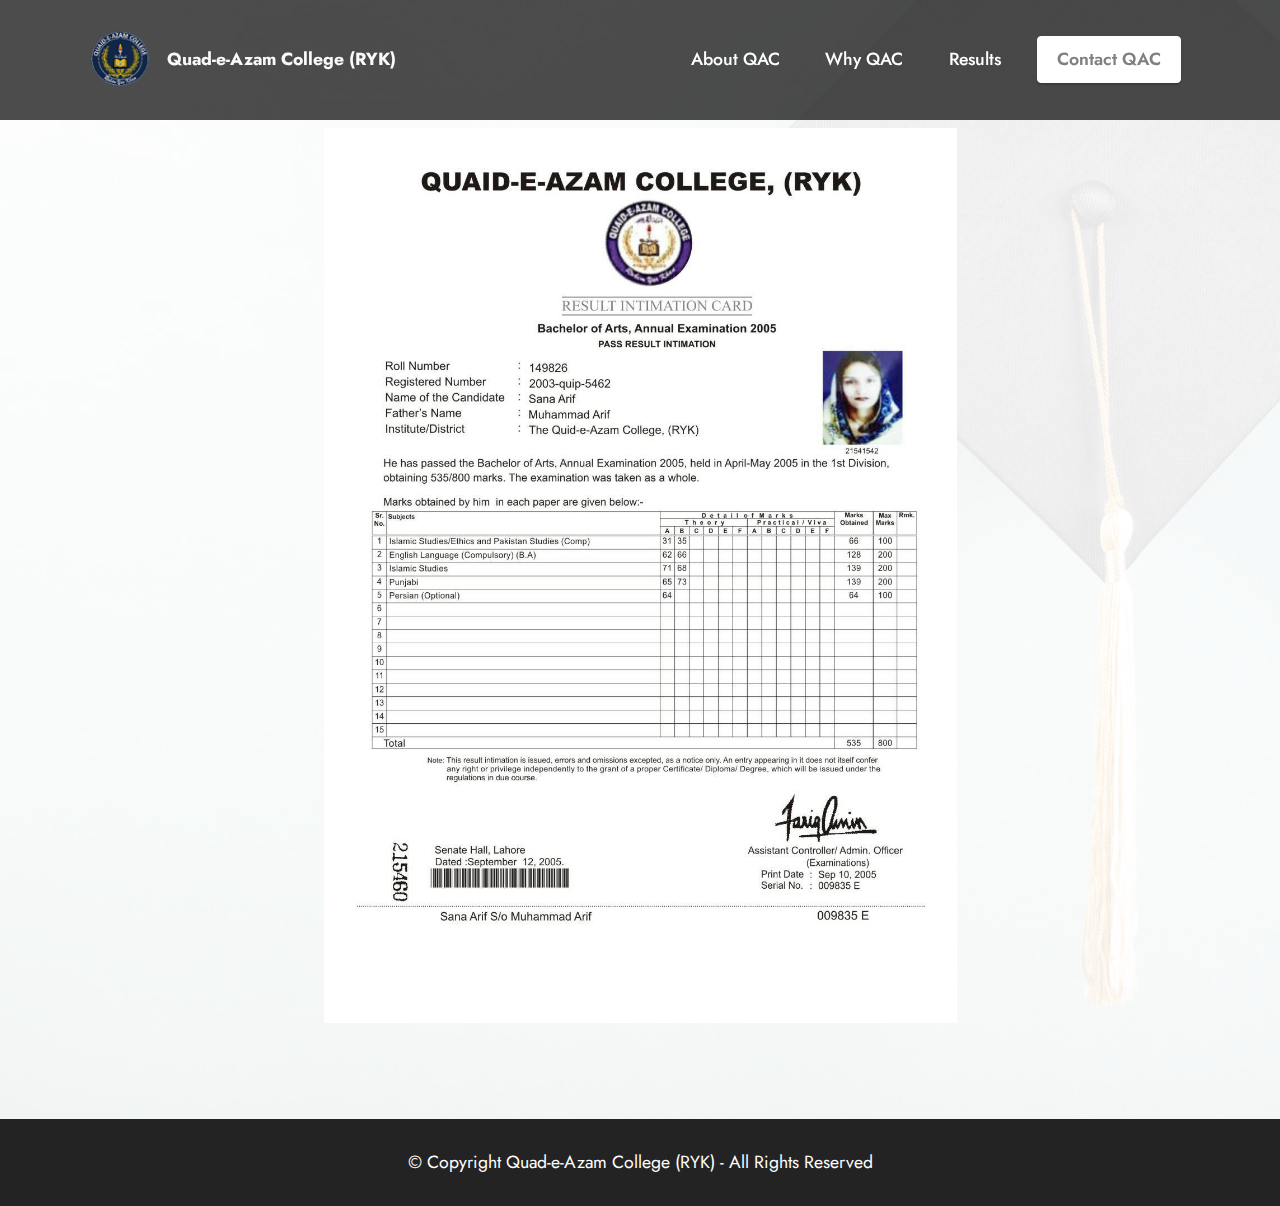
==== 006124.html @ 37014fb8 "Add files via upload" ====
<!DOCTYPE html>
<html  >
<head>
  <meta charset="UTF-8">
  <meta http-equiv="X-UA-Compatible" content="IE=edge">
  <meta name="viewport" content="width=device-width, initial-scale=1, minimum-scale=1">
  <link rel="shortcut icon" href="assets/images/picture1-76x111.png" type="image/x-icon">
  <meta name="description" content="">
  
  
  <title>Result of Roll Number 006124</title>
  <link rel="stylesheet" href="assets/bootstrap/css/bootstrap.min.css">
  <link rel="stylesheet" href="assets/bootstrap/css/bootstrap-grid.min.css">
  <link rel="stylesheet" href="assets/bootstrap/css/bootstrap-reboot.min.css">
  <link rel="stylesheet" href="assets/dropdown/css/style.css">
  <link rel="stylesheet" href="assets/socicon/css/styles.css">
  <link rel="stylesheet" href="assets/theme/css/style.css">
  <link rel="preload" href="https://fonts.googleapis.com/css?family=Jost:100,200,300,400,500,600,700,800,900,100i,200i,300i,400i,500i,600i,700i,800i,900i&display=swap" as="style" onload="this.onload=null;this.rel='stylesheet'">
  <noscript><link rel="stylesheet" href="https://fonts.googleapis.com/css?family=Jost:100,200,300,400,500,600,700,800,900,100i,200i,300i,400i,500i,600i,700i,800i,900i&display=swap"></noscript>
  <link rel="preload" href="https://fonts.googleapis.com/css?family=Oswald:200,300,400,500,600,700&display=swap" as="style" onload="this.onload=null;this.rel='stylesheet'">
  <noscript><link rel="stylesheet" href="https://fonts.googleapis.com/css?family=Oswald:200,300,400,500,600,700&display=swap"></noscript>
  <link rel="preload" as="style" href="assets/mobirise/css/mbr-additional.css"><link rel="stylesheet" href="assets/mobirise/css/mbr-additional.css" type="text/css">
  
  
  
  
</head>
<body>
  
  <section data-bs-version="5.1" class="menu menu2 cid-uwdaa5jDUl" once="menu" id="menu2-2o">
    
    <nav class="navbar navbar-dropdown navbar-fixed-top navbar-expand-lg">
        <div class="container">
            <div class="navbar-brand">
                <span class="navbar-logo">
                    <a href="index.html">
                        <img src="assets/images/picture1-76x111.png" alt="Mobirise" style="height: 6.2rem;">
                    </a>
                </span>
                <span class="navbar-caption-wrap"><a class="navbar-caption text-white display-4" href="https://mobiri.se">Quad-e-Azam College (RYK)</a></span>
            </div>
            <button class="navbar-toggler" type="button" data-toggle="collapse" data-bs-toggle="collapse" data-target="#navbarSupportedContent" data-bs-target="#navbarSupportedContent" aria-controls="navbarNavAltMarkup" aria-expanded="false" aria-label="Toggle navigation">
                <div class="hamburger">
                    <span></span>
                    <span></span>
                    <span></span>
                    <span></span>
                </div>
            </button>
            <div class="collapse navbar-collapse" id="navbarSupportedContent">
                <ul class="navbar-nav nav-dropdown" data-app-modern-menu="true"><li class="nav-item"><a class="nav-link link text-primary display-4" href="About.html">
                            About QAC</a></li>
                    <li class="nav-item"><a class="nav-link link text-primary display-4" href="whyqac.html">Why QAC</a></li>
                    <li class="nav-item"><a class="nav-link link text-primary display-4" href="results.html">Results</a>
                    </li></ul>
                
                <div class="navbar-buttons mbr-section-btn"><a class="btn btn-primary display-4" href="Contact.html">Contact QAC</a></div>
            </div>
        </div>
    </nav>
</section>

<section data-bs-version="5.1" class="image3 cid-uwdaa54Bkr" id="image3-2n">
    

    <div class="mbr-overlay" style="opacity: 0.9; background-color: rgb(255, 255, 255);">
    </div>

    <div class="container">
        <div class="row justify-content-center">
            <div class="col-12 col-lg-7">
                <div class="image-wrapper">
                    <img src="assets/images/149826-1131x1600.jpg" alt="">
                    
                </div>
            </div>
        </div>
    </div>
</section>

<section data-bs-version="5.1" class="footer7 cid-uwdaa5KAyZ" once="footers" id="footer7-2p">

    

    

    <div class="container">
        <div class="media-container-row align-center mbr-white">
            <div class="col-12">
                <p class="mbr-text mb-0 mbr-fonts-style display-4">
                    © Copyright Quad-e-Azam College (RYK) - All Rights Reserved
                </p>
            </div>
        </div>
    </div>
</section><section style="background-color: #fff; font-family: -apple-system, BlinkMacSystemFont, 'Segoe UI', 'Roboto', 'Helvetica Neue', Arial, sans-serif; color:#aaa; font-size:12px; padding: 0; align-items: center; display: none;"><a href="https://mobirise.site/r" style="flex: 1 1; height: 3rem; padding-left: 1rem;"></a><p style="flex: 0 0 auto; margin:0; padding-right:1rem;">Mobirise site builder - <a href="https://mobirise.site/p" style="color:#aaa;">Learn more</a></p></section><script src="assets/bootstrap/js/bootstrap.bundle.min.js"></script>  <script src="assets/smoothscroll/smooth-scroll.js"></script>  <script src="assets/ytplayer/index.js"></script>  <script src="assets/dropdown/js/navbar-dropdown.js"></script>  <script src="assets/theme/js/script.js"></script>  
  
  
</body>
</html>
---- assets/dropdown/css/style.css ----
.navbar-dropdown {
  left: 0;
  padding: 0;
  position: absolute;
  right: 0;
  top: 0;
  transition: all 0.45s ease;
  z-index: 1030;
  background: #282828; }
  .navbar-dropdown .navbar-logo {
    margin-right: 0.8rem;
    transition: margin 0.3s ease-in-out;
    vertical-align: middle; }
    .navbar-dropdown .navbar-logo img {
      height: 3.125rem;
      transition: all 0.3s ease-in-out; }
    .navbar-dropdown .navbar-logo.mbr-iconfont {
      font-size: 3.125rem;
      line-height: 3.125rem; }
  .navbar-dropdown .navbar-caption {
    font-weight: 700;
    white-space: normal;
    vertical-align: -4px;
    line-height: 3.125rem !important; }
    .navbar-dropdown .navbar-caption, .navbar-dropdown .navbar-caption:hover {
      color: inherit;
      text-decoration: none; }
  .navbar-dropdown .mbr-iconfont + .navbar-caption {
    vertical-align: -1px; }
  .navbar-dropdown.navbar-fixed-top {
    position: fixed; }
  .navbar-dropdown .navbar-brand span {
    vertical-align: -4px; }
  .navbar-dropdown.bg-color.transparent {
    background: none; }
  .navbar-dropdown.navbar-short .navbar-brand {
    padding: 0.625rem 0; }
    .navbar-dropdown.navbar-short .navbar-brand span {
      vertical-align: -1px; }
  .navbar-dropdown.navbar-short .navbar-caption {
    line-height: 2.375rem !important;
    vertical-align: -2px; }
  .navbar-dropdown.navbar-short .navbar-logo {
    margin-right: 0.5rem; }
    .navbar-dropdown.navbar-short .navbar-logo img {
      height: 2.375rem; }
    .navbar-dropdown.navbar-short .navbar-logo.mbr-iconfont {
      font-size: 2.375rem;
      line-height: 2.375rem; }
  .navbar-dropdown.navbar-short .mbr-table-cell {
    height: 3.625rem; }
  .navbar-dropdown .navbar-close {
    left: 0.6875rem;
    position: fixed;
    top: 0.75rem;
    z-index: 1000; }
  .navbar-dropdown .hamburger-icon {
    content: "";
    display: inline-block;
    vertical-align: middle;
    width: 16px;
    -webkit-box-shadow: 0 -6px 0 1px #282828,0 0 0 1px #282828,0 6px 0 1px #282828;
    -moz-box-shadow: 0 -6px 0 1px #282828,0 0 0 1px #282828,0 6px 0 1px #282828;
    box-shadow: 0 -6px 0 1px #282828,0 0 0 1px #282828,0 6px 0 1px #282828; }

.dropdown-menu .dropdown-toggle[data-toggle="dropdown-submenu"]::after {
  border-bottom: 0.35em solid transparent;
  border-left: 0.35em solid;
  border-right: 0;
  border-top: 0.35em solid transparent;
  margin-left: 0.3rem; }

.dropdown-menu .dropdown-item:focus {
  outline: 0; }

.nav-dropdown {
  font-size: 0.75rem;
  font-weight: 500;
  height: auto !important; }
  .nav-dropdown .nav-btn {
    padding-left: 1rem; }
  .nav-dropdown .link {
    margin: .667em 1.667em;
    font-weight: 500;
    padding: 0;
    transition: color .2s ease-in-out; }
    .nav-dropdown .link.dropdown-toggle {
      margin-right: 2.583em; }
      .nav-dropdown .link.dropdown-toggle::after {
        margin-left: .25rem;
        border-top: 0.35em solid;
        border-right: 0.35em solid transparent;
        border-left: 0.35em solid transparent;
        border-bottom: 0; }
      .nav-dropdown .link.dropdown-toggle[aria-expanded="true"] {
        margin: 0;
        padding: 0.667em 3.263em  0.667em 1.667em; }
  .nav-dropdown .link::after,
  .nav-dropdown .dropdown-item::after {
    color: inherit; }
  .nav-dropdown .btn {
    font-size: 0.75rem;
    font-weight: 700;
    letter-spacing: 0;
    margin-bottom: 0;
    padding-left: 1.25rem;
    padding-right: 1.25rem; }
  .nav-dropdown .dropdown-menu {
    border-radius: 0;
    border: 0;
    left: 0;
    margin: 0;
    padding-bottom: 1.25rem;
    padding-top: 1.25rem;
    position: relative; }
  .nav-dropdown .dropdown-submenu {
    margin-left: 0.125rem;
    top: 0; }
  .nav-dropdown .dropdown-item {
    font-weight: 500;
    line-height: 2;
    padding: 0.3846em 4.615em 0.3846em 1.5385em;
    position: relative;
    transition: color .2s ease-in-out, background-color .2s ease-in-out; }
    .nav-dropdown .dropdown-item::after {
      margin-top: -0.3077em;
      position: absolute;
      right: 1.1538em;
      top: 50%; }
    .nav-dropdown .dropdown-item:focus, .nav-dropdown .dropdown-item:hover {
      background: none; }

@media (max-width: 767px) {
  .nav-dropdown.navbar-toggleable-sm {
    bottom: 0;
    display: none;
    left: 0;
    overflow-x: hidden;
    position: fixed;
    top: 0;
    transform: translateX(-100%);
    -ms-transform: translateX(-100%);
    -webkit-transform: translateX(-100%);
    width: 18.75rem;
    z-index: 999; } }
.nav-dropdown.navbar-toggleable-xl {
  bottom: 0;
  display: none;
  left: 0;
  overflow-x: hidden;
  position: fixed;
  top: 0;
  transform: translateX(-100%);
  -ms-transform: translateX(-100%);
  -webkit-transform: translateX(-100%);
  width: 18.75rem;
  z-index: 999; }

.nav-dropdown-sm {
  display: block !important;
  overflow-x: hidden;
  overflow: auto;
  padding-top: 3.875rem; }
  .nav-dropdown-sm::after {
    content: "";
    display: block;
    height: 3rem;
    width: 100%; }
  .nav-dropdown-sm.collapse.in ~ .navbar-close {
    display: block !important; }
  .nav-dropdown-sm.collapsing, .nav-dropdown-sm.collapse.in {
    transform: translateX(0);
    -ms-transform: translateX(0);
    -webkit-transform: translateX(0);
    transition: all 0.25s ease-out;
    -webkit-transition: all 0.25s ease-out;
    background: #282828; }
  .nav-dropdown-sm.collapsing[aria-expanded="false"] {
    transform: translateX(-100%);
    -ms-transform: translateX(-100%);
    -webkit-transform: translateX(-100%); }
  .nav-dropdown-sm .nav-item {
    display: block;
    margin-left: 0 !important;
    padding-left: 0; }
  .nav-dropdown-sm .link,
  .nav-dropdown-sm .dropdown-item {
    border-top: 1px dotted rgba(255, 255, 255, 0.1);
    font-size: 0.8125rem;
    line-height: 1.6;
    margin: 0 !important;
    padding: 0.875rem 2.4rem 0.875rem 1.5625rem !important;
    position: relative;
    white-space: normal; }
    .nav-dropdown-sm .link:focus, .nav-dropdown-sm .link:hover,
    .nav-dropdown-sm .dropdown-item:focus,
    .nav-dropdown-sm .dropdown-item:hover {
      background: rgba(0, 0, 0, 0.2) !important;
      color: #c0a375; }
  .nav-dropdown-sm .nav-btn {
    position: relative;
    padding: 1.5625rem 1.5625rem 0 1.5625rem; }
    .nav-dropdown-sm .nav-btn::before {
      border-top: 1px dotted rgba(255, 255, 255, 0.1);
      content: "";
      left: 0;
      position: absolute;
      top: 0;
      width: 100%; }
    .nav-dropdown-sm .nav-btn + .nav-btn {
      padding-top: 0.625rem; }
      .nav-dropdown-sm .nav-btn + .nav-btn::before {
        display: none; }
  .nav-dropdown-sm .btn {
    padding: 0.625rem 0; }
  .nav-dropdown-sm .dropdown-toggle[data-toggle="dropdown-submenu"]::after {
    margin-left: .25rem;
    border-top: 0.35em solid;
    border-right: 0.35em solid transparent;
    border-left: 0.35em solid transparent;
    border-bottom: 0; }
  .nav-dropdown-sm .dropdown-toggle[data-toggle="dropdown-submenu"][aria-expanded="true"]::after {
    border-top: 0;
    border-right: 0.35em solid transparent;
    border-left: 0.35em solid transparent;
    border-bottom: 0.35em solid; }
  .nav-dropdown-sm .dropdown-menu {
    margin: 0;
    padding: 0;
    position: relative;
    top: 0;
    left: 0;
    width: 100%;
    border: 0;
    float: none;
    border-radius: 0;
    background: none; }
  .nav-dropdown-sm .dropdown-submenu {
    left: 100%;
    margin-left: 0.125rem;
    margin-top: -1.25rem;
    top: 0; }

.navbar-toggleable-sm .nav-dropdown .dropdown-menu {
  position: absolute; }

.navbar-toggleable-sm .nav-dropdown .dropdown-submenu {
  left: 100%;
  margin-left: 0.125rem;
  margin-top: -1.25rem;
  top: 0; }

.navbar-toggleable-sm.opened .nav-dropdown .dropdown-menu {
  position: relative; }

.navbar-toggleable-sm.opened .nav-dropdown .dropdown-submenu {
  left: 0;
  margin-left: 00rem;
  margin-top: 0rem;
  top: 0; }

.is-builder .nav-dropdown.collapsing {
  transition: none !important; }
---- assets/socicon/css/styles.css ----
@charset "UTF-8";

@font-face {
  font-family: 'Socicon';
  src:  url('../fonts/socicon.eot');
  src:  url('../fonts/socicon.eot?#iefix') format('embedded-opentype'),
    url('../fonts/socicon.woff2') format('woff2'),
    url('../fonts/socicon.ttf') format('truetype'),
    url('../fonts/socicon.woff') format('woff'),
    url('../fonts/socicon.svg#socicon') format('svg');
  font-weight: normal;
  font-style: normal;
  font-display: swap;
}

[data-icon]:before {
  font-family: "socicon" !important;
  content: attr(data-icon);
  font-style: normal !important;
  font-weight: normal !important;
  font-variant: normal !important;
  text-transform: none !important;
  speak: none;
  line-height: 1;
  -webkit-font-smoothing: antialiased;
  -moz-osx-font-smoothing: grayscale;
}

[class^="socicon-"], [class*=" socicon-"] {
  /* use !important to prevent issues with browser extensions that change fonts */
  font-family: 'Socicon' !important;
  speak: none;
  font-style: normal;
  font-weight: normal;
  font-variant: normal;
  text-transform: none;
  line-height: 1;

  /* Better Font Rendering =========== */
  -webkit-font-smoothing: antialiased;
  -moz-osx-font-smoothing: grayscale;
}

.socicon-eitaa:before {
  content: "\e97c";
}
.socicon-soroush:before {
  content: "\e97d";
}
.socicon-bale:before {
  content: "\e97e";
}
.socicon-zazzle:before {
  content: "\e97b";
}
.socicon-society6:before {
  content: "\e97a";
}
.socicon-redbubble:before {
  content: "\e979";
}
.socicon-avvo:before {
  content: "\e978";
}
.socicon-stitcher:before {
  content: "\e977";
}
.socicon-googlehangouts:before {
  content: "\e974";
}
.socicon-dlive:before {
  content: "\e975";
}
.socicon-vsco:before {
  content: "\e976";
}
.socicon-flipboard:before {
  content: "\e973";
}
.socicon-ubuntu:before {
  content: "\e958";
}
.socicon-artstation:before {
  content: "\e959";
}
.socicon-invision:before {
  content: "\e95a";
}
.socicon-torial:before {
  content: "\e95b";
}
.socicon-collectorz:before {
  content: "\e95c";
}
.socicon-seenthis:before {
  content: "\e95d";
}
.socicon-googleplaymusic:before {
  content: "\e95e";
}
.socicon-debian:before {
  content: "\e95f";
}
.socicon-filmfreeway:before {
  content: "\e960";
}
.socicon-gnome:before {
  content: "\e961";
}
.socicon-itchio:before {
  content: "\e962";
}
.socicon-jamendo:before {
  content: "\e963";
}
.socicon-mix:before {
  content: "\e964";
}
.socicon-sharepoint:before {
  content: "\e965";
}
.socicon-tinder:before {
  content: "\e966";
}
.socicon-windguru:before {
  content: "\e967";
}
.socicon-cdbaby:before {
  content: "\e968";
}
.socicon-elementaryos:before {
  content: "\e969";
}
.socicon-stage32:before {
  content: "\e96a";
}
.socicon-tiktok:before {
  content: "\e96b";
}
.socicon-gitter:before {
  content: "\e96c";
}
.socicon-letterboxd:before {
  content: "\e96d";
}
.socicon-threema:before {
  content: "\e96e";
}
.socicon-splice:before {
  content: "\e96f";
}
.socicon-metapop:before {
  content: "\e970";
}
.socicon-naver:before {
  content: "\e971";
}
.socicon-remote:before {
  content: "\e972";
}
.socicon-internet:before {
  content: "\e957";
}
.socicon-moddb:before {
  content: "\e94b";
}
.socicon-indiedb:before {
  content: "\e94c";
}
.socicon-traxsource:before {
  content: "\e94d";
}
.socicon-gamefor:before {
  content: "\e94e";
}
.socicon-pixiv:before {
  content: "\e94f";
}
.socicon-myanimelist:before {
  content: "\e950";
}
.socicon-blackberry:before {
  content: "\e951";
}
.socicon-wickr:before {
  content: "\e952";
}
.socicon-spip:before {
  content: "\e953";
}
.socicon-napster:before {
  content: "\e954";
}
.socicon-beatport:before {
  content: "\e955";
}
.socicon-hackerone:before {
  content: "\e956";
}
.socicon-hackernews:before {
  content: "\e946";
}
.socicon-smashwords:before {
  content: "\e947";
}
.socicon-kobo:before {
  content: "\e948";
}
.socicon-bookbub:before {
  content: "\e949";
}
.socicon-mailru:before {
  content: "\e94a";
}
.socicon-gitlab:before {
  content: "\e945";
}
.socicon-instructables:before {
  content: "\e944";
}
.socicon-portfolio:before {
  content: "\e943";
}
.socicon-codered:before {
  content: "\e940";
}
.socicon-origin:before {
  content: "\e941";
}
.socicon-nextdoor:before {
  content: "\e942";
}
.socicon-udemy:before {
  content: "\e93f";
}
.socicon-livemaster:before {
  content: "\e93e";
}
.socicon-crunchbase:before {
  content: "\e93b";
}
.socicon-homefy:before {
  content: "\e93c";
}
.socicon-calendly:before {
  content: "\e93d";
}
.socicon-realtor:before {
  content: "\e90f";
}
.socicon-tidal:before {
  content: "\e910";
}
.socicon-qobuz:before {
  content: "\e911";
}
.socicon-natgeo:before {
  content: "\e912";
}
.socicon-mastodon:before {
  content: "\e913";
}
.socicon-unsplash:before {
  content: "\e914";
}
.socicon-homeadvisor:before {
  content: "\e915";
}
.socicon-angieslist:before {
  content: "\e916";
}
.socicon-codepen:before {
  content: "\e917";
}
.socicon-slack:before {
  content: "\e918";
}
.socicon-openaigym:before {
  content: "\e919";
}
.socicon-logmein:before {
  content: "\e91a";
}
.socicon-fiverr:before {
  content: "\e91b";
}
.socicon-gotomeeting:before {
  content: "\e91c";
}
.socicon-aliexpress:before {
  content: "\e91d";
}
.socicon-guru:before {
  content: "\e91e";
}
.socicon-appstore:before {
  content: "\e91f";
}
.socicon-homes:before {
  content: "\e920";
}
.socicon-zoom:before {
  content: "\e921";
}
.socicon-alibaba:before {
  content: "\e922";
}
.socicon-craigslist:before {
  content: "\e923";
}
.socicon-wix:before {
  content: "\e924";
}
.socicon-redfin:before {
  content: "\e925";
}
.socicon-googlecalendar:before {
  content: "\e926";
}
.socicon-shopify:before {
  content: "\e927";
}
.socicon-freelancer:before {
  content: "\e928";
}
.socicon-seedrs:before {
  content: "\e929";
}
.socicon-bing:before {
  content: "\e92a";
}
.socicon-doodle:before {
  content: "\e92b";
}
.socicon-bonanza:before {
  content: "\e92c";
}
.socicon-squarespace:before {
  content: "\e92d";
}
.socicon-toptal:before {
  content: "\e92e";
}
.socicon-gust:before {
  content: "\e92f";
}
.socicon-ask:before {
  content: "\e930";
}
.socicon-trulia:before {
  content: "\e931";
}
.socicon-loomly:before {
  content: "\e932";
}
.socicon-ghost:before {
  content: "\e933";
}
.socicon-upwork:before {
  content: "\e934";
}
.socicon-fundable:before {
  content: "\e935";
}
.socicon-booking:before {
  content: "\e936";
}
.socicon-googlemaps:before {
  content: "\e937";
}
.socicon-zillow:before {
  content: "\e938";
}
.socicon-niconico:before {
  content: "\e939";
}
.socicon-toneden:before {
  content: "\e93a";
}
.socicon-augment:before {
  content: "\e908";
}
.socicon-bitbucket:before {
  content: "\e909";
}
.socicon-fyuse:before {
  content: "\e90a";
}
.socicon-yt-gaming:before {
  content: "\e90b";
}
.socicon-sketchfab:before {
  content: "\e90c";
}
.socicon-mobcrush:before {
  content: "\e90d";
}
.socicon-microsoft:before {
  content: "\e90e";
}
.socicon-pandora:before {
  content: "\e907";
}
.socicon-messenger:before {
  content: "\e906";
}
.socicon-gamewisp:before {
  content: "\e905";
}
.socicon-bloglovin:before {
  content: "\e904";
}
.socicon-tunein:before {
  content: "\e903";
}
.socicon-gamejolt:before {
  content: "\e901";
}
.socicon-trello:before {
  content: "\e902";
}
.socicon-spreadshirt:before {
  content: "\e900";
}
.socicon-500px:before {
  content: "\e000";
}
.socicon-8tracks:before {
  content: "\e001";
}
.socicon-airbnb:before {
  content: "\e002";
}
.socicon-alliance:before {
  content: "\e003";
}
.socicon-amazon:before {
  content: "\e004";
}
.socicon-amplement:before {
  content: "\e005";
}
.socicon-android:before {
  content: "\e006";
}
.socicon-angellist:before {
  content: "\e007";
}
.socicon-apple:before {
  content: "\e008";
}
.socicon-appnet:before {
  content: "\e009";
}
.socicon-baidu:before {
  content: "\e00a";
}
.socicon-bandcamp:before {
  content: "\e00b";
}
.socicon-battlenet:before {
  content: "\e00c";
}
.socicon-mixer:before {
  content: "\e00d";
}
.socicon-bebee:before {
  content: "\e00e";
}
.socicon-bebo:before {
  content: "\e00f";
}
.socicon-behance:before {
  content: "\e010";
}
.socicon-blizzard:before {
  content: "\e011";
}
.socicon-blogger:before {
  content: "\e012";
}
.socicon-buffer:before {
  content: "\e013";
}
.socicon-chrome:before {
  content: "\e014";
}
.socicon-coderwall:before {
  content: "\e015";
}
.socicon-curse:before {
  content: "\e016";
}
.socicon-dailymotion:before {
  content: "\e017";
}
.socicon-deezer:before {
  content: "\e018";
}
.socicon-delicious:before {
  content: "\e019";
}
.socicon-deviantart:before {
  content: "\e01a";
}
.socicon-diablo:before {
  content: "\e01b";
}
.socicon-digg:before {
  content: "\e01c";
}
.socicon-discord:before {
  content: "\e01d";
}
.socicon-disqus:before {
  content: "\e01e";
}
.socicon-douban:before {
  content: "\e01f";
}
.socicon-draugiem:before {
  content: "\e020";
}
.socicon-dribbble:before {
  content: "\e021";
}
.socicon-drupal:before {
  content: "\e022";
}
.socicon-ebay:before {
  content: "\e023";
}
.socicon-ello:before {
  content: "\e024";
}
.socicon-endomodo:before {
  content: "\e025";
}
.socicon-envato:before {
  content: "\e026";
}
.socicon-etsy:before {
  content: "\e027";
}
.socicon-facebook:before {
  content: "\e028";
}
.socicon-feedburner:before {
  content: "\e029";
}
.socicon-filmweb:before {
  content: "\e02a";
}
.socicon-firefox:before {
  content: "\e02b";
}
.socicon-flattr:before {
  content: "\e02c";
}
.socicon-flickr:before {
  content: "\e02d";
}
.socicon-formulr:before {
  content: "\e02e";
}
.socicon-forrst:before {
  content: "\e02f";
}
.socicon-foursquare:before {
  content: "\e030";
}
.socicon-friendfeed:before {
  content: "\e031";
}
.socicon-github:before {
  content: "\e032";
}
.socicon-goodreads:before {
  content: "\e033";
}
.socicon-google:before {
  content: "\e034";
}
.socicon-googlescholar:before {
  content: "\e035";
}
.socicon-googlegroups:before {
  content: "\e036";
}
.socicon-googlephotos:before {
  content: "\e037";
}
.socicon-googleplus:before {
  content: "\e038";
}
.socicon-grooveshark:before {
  content: "\e039";
}
.socicon-hackerrank:before {
  content: "\e03a";
}
.socicon-hearthstone:before {
  content: "\e03b";
}
.socicon-hellocoton:before {
  content: "\e03c";
}
.socicon-heroes:before {
  content: "\e03d";
}
.socicon-smashcast:before {
  content: "\e03e";
}
.socicon-horde:before {
  content: "\e03f";
}
.socicon-houzz:before {
  content: "\e040";
}
.socicon-icq:before {
  content: "\e041";
}
.socicon-identica:before {
  content: "\e042";
}
.socicon-imdb:before {
  content: "\e043";
}
.socicon-instagram:before {
  content: "\e044";
}
.socicon-issuu:before {
  content: "\e045";
}
.socicon-istock:before {
  content: "\e046";
}
.socicon-itunes:before {
  content: "\e047";
}
.socicon-keybase:before {
  content: "\e048";
}
.socicon-lanyrd:before {
  content: "\e049";
}
.socicon-lastfm:before {
  content: "\e04a";
}
.socicon-line:before {
  content: "\e04b";
}
.socicon-linkedin:before {
  content: "\e04c";
}
.socicon-livejournal:before {
  content: "\e04d";
}
.socicon-lyft:before {
  content: "\e04e";
}
.socicon-macos:before {
  content: "\e04f";
}
.socicon-mail:before {
  content: "\e050";
}
.socicon-medium:before {
  content: "\e051";
}
.socicon-meetup:before {
  content: "\e052";
}
.socicon-mixcloud:before {
  content: "\e053";
}
.socicon-modelmayhem:before {
  content: "\e054";
}
.socicon-mumble:before {
  content: "\e055";
}
.socicon-myspace:before {
  content: "\e056";
}
.socicon-newsvine:before {
  content: "\e057";
}
.socicon-nintendo:before {
  content: "\e058";
}
.socicon-npm:before {
  content: "\e059";
}
.socicon-odnoklassniki:before {
  content: "\e05a";
}
.socicon-openid:before {
  content: "\e05b";
}
.socicon-opera:before {
  content: "\e05c";
}
.socicon-outlook:before {
  content: "\e05d";
}
.socicon-overwatch:before {
  content: "\e05e";
}
.socicon-patreon:before {
  content: "\e05f";
}
.socicon-paypal:before {
  content: "\e060";
}
.socicon-periscope:before {
  content: "\e061";
}
.socicon-persona:before {
  content: "\e062";
}
.socicon-pinterest:before {
  content: "\e063";
}
.socicon-play:before {
  content: "\e064";
}
.socicon-player:before {
  content: "\e065";
}
.socicon-playstation:before {
  content: "\e066";
}
.socicon-pocket:before {
  content: "\e067";
}
.socicon-qq:before {
  content: "\e068";
}
.socicon-quora:before {
  content: "\e069";
}
.socicon-raidcall:before {
  content: "\e06a";
}
.socicon-ravelry:before {
  content: "\e06b";
}
.socicon-reddit:before {
  content: "\e06c";
}
.socicon-renren:before {
  content: "\e06d";
}
.socicon-researchgate:before {
  content: "\e06e";
}
.socicon-residentadvisor:before {
  content: "\e06f";
}
.socicon-reverbnation:before {
  content: "\e070";
}
.socicon-rss:before {
  content: "\e071";
}
.socicon-sharethis:before {
  content: "\e072";
}
.socicon-skype:before {
  content: "\e073";
}
.socicon-slideshare:before {
  content: "\e074";
}
.socicon-smugmug:before {
  content: "\e075";
}
.socicon-snapchat:before {
  content: "\e076";
}
.socicon-songkick:before {
  content: "\e077";
}
.socicon-soundcloud:before {
  content: "\e078";
}
.socicon-spotify:before {
  content: "\e079";
}
.socicon-stackexchange:before {
  content: "\e07a";
}
.socicon-stackoverflow:before {
  content: "\e07b";
}
.socicon-starcraft:before {
  content: "\e07c";
}
.socicon-stayfriends:before {
  content: "\e07d";
}
.socicon-steam:before {
  content: "\e07e";
}
.socicon-storehouse:before {
  content: "\e07f";
}
.socicon-strava:before {
  content: "\e080";
}
.socicon-streamjar:before {
  content: "\e081";
}
.socicon-stumbleupon:before {
  content: "\e082";
}
.socicon-swarm:before {
  content: "\e083";
}
.socicon-teamspeak:before {
  content: "\e084";
}
.socicon-teamviewer:before {
  content: "\e085";
}
.socicon-technorati:before {
  content: "\e086";
}
.socicon-telegram:before {
  content: "\e087";
}
.socicon-tripadvisor:before {
  content: "\e088";
}
.socicon-tripit:before {
  content: "\e089";
}
.socicon-triplej:before {
  content: "\e08a";
}
.socicon-tumblr:before {
  content: "\e08b";
}
.socicon-twitch:before {
  content: "\e08c";
}
.socicon-twitter:before {
  content: "\e08d";
}
.socicon-uber:before {
  content: "\e08e";
}
.socicon-ventrilo:before {
  content: "\e08f";
}
.socicon-viadeo:before {
  content: "\e090";
}
.socicon-viber:before {
  content: "\e091";
}
.socicon-viewbug:before {
  content: "\e092";
}
.socicon-vimeo:before {
  content: "\e093";
}
.socicon-vine:before {
  content: "\e094";
}
.socicon-vkontakte:before {
  content: "\e095";
}
.socicon-warcraft:before {
  content: "\e096";
}
.socicon-wechat:before {
  content: "\e097";
}
.socicon-weibo:before {
  content: "\e098";
}
.socicon-whatsapp:before {
  content: "\e099";
}
.socicon-wikipedia:before {
  content: "\e09a";
}
.socicon-windows:before {
  content: "\e09b";
}
.socicon-wordpress:before {
  content: "\e09c";
}
.socicon-wykop:before {
  content: "\e09d";
}
.socicon-xbox:before {
  content: "\e09e";
}
.socicon-xing:before {
  content: "\e09f";
}
.socicon-yahoo:before {
  content: "\e0a0";
}
.socicon-yammer:before {
  content: "\e0a1";
}
.socicon-yandex:before {
  content: "\e0a2";
}
.socicon-yelp:before {
  content: "\e0a3";
}
.socicon-younow:before {
  content: "\e0a4";
}
.socicon-youtube:before {
  content: "\e0a5";
}
.socicon-zapier:before {
  content: "\e0a6";
}
.socicon-zerply:before {
  content: "\e0a7";
}
.socicon-zomato:before {
  content: "\e0a8";
}
.socicon-zynga:before {
  content: "\e0a9";
}
---- assets/theme/css/style.css ----
@charset "UTF-8";
section {
  background-color: #ffffff;
}

body {
  font-style: normal;
  line-height: 1.5;
  font-weight: 400;
  color: #232323;
  position: relative;
}

button {
  background-color: transparent;
  border-color: transparent;
}

section,
.container,
.container-fluid {
  position: relative;
  word-wrap: break-word;
}

a.mbr-iconfont:hover {
  text-decoration: none;
}

.article .lead p,
.article .lead ul,
.article .lead ol,
.article .lead pre,
.article .lead blockquote {
  margin-bottom: 0;
}

a {
  font-style: normal;
  font-weight: 400;
  cursor: pointer;
}
a, a:hover {
  text-decoration: none;
}

.mbr-section-title {
  font-style: normal;
  line-height: 1.3;
}

.mbr-section-subtitle {
  line-height: 1.3;
}

.mbr-text {
  font-style: normal;
  line-height: 1.7;
}

h1,
h2,
h3,
h4,
h5,
h6,
.display-1,
.display-2,
.display-4,
.display-5,
.display-7,
span,
p,
a {
  line-height: 1;
  word-break: break-word;
  word-wrap: break-word;
  font-weight: 400;
}

b,
strong {
  font-weight: bold;
}

input:-webkit-autofill, input:-webkit-autofill:hover, input:-webkit-autofill:focus, input:-webkit-autofill:active {
  transition-delay: 9999s;
  -webkit-transition-property: background-color, color;
  transition-property: background-color, color;
}

textarea[type=hidden] {
  display: none;
}

section {
  background-position: 50% 50%;
  background-repeat: no-repeat;
  background-size: cover;
}
section .mbr-background-video,
section .mbr-background-video-preview {
  position: absolute;
  bottom: 0;
  left: 0;
  right: 0;
  top: 0;
}

.hidden {
  visibility: hidden;
}

.mbr-z-index20 {
  z-index: 20;
}

/*! Base colors */
.mbr-white {
  color: #ffffff;
}

.mbr-black {
  color: #111111;
}

.mbr-bg-white {
  background-color: #ffffff;
}

.mbr-bg-black {
  background-color: #000000;
}

/*! Text-aligns */
.align-left {
  text-align: left;
}

.align-center {
  text-align: center;
}

.align-right {
  text-align: right;
}

/*! Font-weight  */
.mbr-light {
  font-weight: 300;
}

.mbr-regular {
  font-weight: 400;
}

.mbr-semibold {
  font-weight: 500;
}

.mbr-bold {
  font-weight: 700;
}

/*! Media  */
.media-content {
  flex-basis: 100%;
}

.media-container-row {
  display: flex;
  flex-direction: row;
  flex-wrap: wrap;
  justify-content: center;
  align-content: center;
  align-items: start;
}
.media-container-row .media-size-item {
  width: 400px;
}

.media-container-column {
  display: flex;
  flex-direction: column;
  flex-wrap: wrap;
  justify-content: center;
  align-content: center;
  align-items: stretch;
}
.media-container-column > * {
  width: 100%;
}

@media (min-width: 992px) {
  .media-container-row {
    flex-wrap: nowrap;
  }
}
figure {
  margin-bottom: 0;
  overflow: hidden;
}

figure[mbr-media-size] {
  transition: width 0.1s;
}

img,
iframe {
  display: block;
  width: 100%;
}

.card {
  background-color: transparent;
  border: none;
}

.card-box {
  width: 100%;
}

.card-img {
  text-align: center;
  flex-shrink: 0;
  -webkit-flex-shrink: 0;
}

.media {
  max-width: 100%;
  margin: 0 auto;
}

.mbr-figure {
  align-self: center;
}

.media-container > div {
  max-width: 100%;
}

.mbr-figure img,
.card-img img {
  width: 100%;
}

@media (max-width: 991px) {
  .media-size-item {
    width: auto !important;
  }

  .media {
    width: auto;
  }

  .mbr-figure {
    width: 100% !important;
  }
}
/*! Buttons */
.mbr-section-btn {
  margin-left: -0.6rem;
  margin-right: -0.6rem;
  font-size: 0;
}

.btn {
  font-weight: 600;
  border-width: 1px;
  font-style: normal;
  margin: 0.6rem 0.6rem;
  white-space: normal;
  transition: all 0.2s ease-in-out;
  display: inline-flex;
  align-items: center;
  justify-content: center;
  word-break: break-word;
}

.btn-sm {
  font-weight: 600;
  letter-spacing: 0px;
  transition: all 0.3s ease-in-out;
}

.btn-md {
  font-weight: 600;
  letter-spacing: 0px;
  transition: all 0.3s ease-in-out;
}

.btn-lg {
  font-weight: 600;
  letter-spacing: 0px;
  transition: all 0.3s ease-in-out;
}

.btn-form {
  margin: 0;
}
.btn-form:hover {
  cursor: pointer;
}

nav .mbr-section-btn {
  margin-left: 0rem;
  margin-right: 0rem;
}

/*! Btn icon margin */
.btn .mbr-iconfont,
.btn.btn-sm .mbr-iconfont {
  order: 1;
  cursor: pointer;
  margin-left: 0.5rem;
  vertical-align: sub;
}

.btn.btn-md .mbr-iconfont,
.btn.btn-md .mbr-iconfont {
  margin-left: 0.8rem;
}

.mbr-regular {
  font-weight: 400;
}

.mbr-semibold {
  font-weight: 500;
}

.mbr-bold {
  font-weight: 700;
}

[type=submit] {
  -webkit-appearance: none;
}

/*! Full-screen */
.mbr-fullscreen .mbr-overlay {
  min-height: 100vh;
}

.mbr-fullscreen {
  display: flex;
  display: -moz-flex;
  display: -ms-flex;
  display: -o-flex;
  align-items: center;
  min-height: 100vh;
  padding-top: 3rem;
  padding-bottom: 3rem;
}

/*! Map */
.map {
  height: 25rem;
  position: relative;
}
.map iframe {
  width: 100%;
  height: 100%;
}

/*! Scroll to top arrow */
.mbr-arrow-up {
  bottom: 25px;
  right: 90px;
  position: fixed;
  text-align: right;
  z-index: 5000;
  color: #ffffff;
  font-size: 22px;
}

.mbr-arrow-up a {
  background: rgba(0, 0, 0, 0.2);
  border-radius: 50%;
  color: #fff;
  display: inline-block;
  height: 60px;
  width: 60px;
  border: 2px solid #fff;
  outline-style: none !important;
  position: relative;
  text-decoration: none;
  transition: all 0.3s ease-in-out;
  cursor: pointer;
  text-align: center;
}
.mbr-arrow-up a:hover {
  background-color: rgba(0, 0, 0, 0.4);
}
.mbr-arrow-up a i {
  line-height: 60px;
}

.mbr-arrow-up-icon {
  display: block;
  color: #fff;
}

.mbr-arrow-up-icon::before {
  content: "›";
  display: inline-block;
  font-family: serif;
  font-size: 22px;
  line-height: 1;
  font-style: normal;
  position: relative;
  top: 6px;
  left: -4px;
  transform: rotate(-90deg);
}

/*! Arrow Down */
.mbr-arrow {
  position: absolute;
  bottom: 45px;
  left: 50%;
  width: 60px;
  height: 60px;
  cursor: pointer;
  background-color: rgba(80, 80, 80, 0.5);
  border-radius: 50%;
  transform: translateX(-50%);
}
@media (max-width: 767px) {
  .mbr-arrow {
    display: none;
  }
}
.mbr-arrow > a {
  display: inline-block;
  text-decoration: none;
  outline-style: none;
  -webkit-animation: arrowdown 1.7s ease-in-out infinite;
          animation: arrowdown 1.7s ease-in-out infinite;
  color: #ffffff;
}
.mbr-arrow > a > i {
  position: absolute;
  top: -2px;
  left: 15px;
  font-size: 2rem;
}

#scrollToTop a i::before {
  content: "";
  position: absolute;
  display: block;
  border-bottom: 2.5px solid #fff;
  border-left: 2.5px solid #fff;
  width: 27.8%;
  height: 27.8%;
  left: 50%;
  top: 51%;
  transform: translateY(-30%) translateX(-50%) rotate(135deg);
}

@keyframes arrowdown {
  0% {
    transform: translateY(0px);
  }
  50% {
    transform: translateY(-5px);
  }
  100% {
    transform: translateY(0px);
  }
}
@-webkit-keyframes arrowdown {
  0% {
    transform: translateY(0px);
  }
  50% {
    transform: translateY(-5px);
  }
  100% {
    transform: translateY(0px);
  }
}
@media (max-width: 500px) {
  .mbr-arrow-up {
    left: 0;
    right: 0;
    text-align: center;
  }
}
/*Gradients animation*/
@keyframes gradient-animation {
  from {
    background-position: 0% 100%;
    -webkit-animation-timing-function: ease-in-out;
            animation-timing-function: ease-in-out;
  }
  to {
    background-position: 100% 0%;
    -webkit-animation-timing-function: ease-in-out;
            animation-timing-function: ease-in-out;
  }
}
@-webkit-keyframes gradient-animation {
  from {
    background-position: 0% 100%;
    -webkit-animation-timing-function: ease-in-out;
            animation-timing-function: ease-in-out;
  }
  to {
    background-position: 100% 0%;
    -webkit-animation-timing-function: ease-in-out;
            animation-timing-function: ease-in-out;
  }
}
.bg-gradient {
  background-size: 200% 200%;
  animation: gradient-animation 5s infinite alternate;
  -webkit-animation: gradient-animation 5s infinite alternate;
}

.menu .navbar-brand {
  display: -webkit-flex;
}
.menu .navbar-brand span {
  display: flex;
  display: -webkit-flex;
}
.menu .navbar-brand .navbar-caption-wrap {
  display: -webkit-flex;
}
.menu .navbar-brand .navbar-logo img {
  display: -webkit-flex;
  width: auto;
}
@media (min-width: 768px) and (max-width: 991px) {
  .menu .navbar-toggleable-sm .navbar-nav {
    display: -ms-flexbox;
  }
}
@media (max-width: 991px) {
  .menu .navbar-collapse {
    max-height: 93.5vh;
  }
  .menu .navbar-collapse.show {
    overflow: auto;
  }
}
@media (min-width: 992px) {
  .menu .navbar-nav.nav-dropdown {
    display: -webkit-flex;
  }
  .menu .navbar-toggleable-sm .navbar-collapse {
    display: -webkit-flex !important;
  }
  .menu .collapsed .navbar-collapse {
    max-height: 93.5vh;
  }
  .menu .collapsed .navbar-collapse.show {
    overflow: auto;
  }
}
@media (max-width: 767px) {
  .menu .navbar-collapse {
    max-height: 80vh;
  }
}

.nav-link .mbr-iconfont {
  margin-right: 0.5rem;
}

.navbar {
  display: -webkit-flex;
  -webkit-flex-wrap: wrap;
  -webkit-align-items: center;
  -webkit-justify-content: space-between;
}

.navbar-collapse {
  -webkit-flex-basis: 100%;
  -webkit-flex-grow: 1;
  -webkit-align-items: center;
}

.nav-dropdown .link {
  padding: 0.667em 1.667em !important;
  margin: 0 !important;
}

.nav {
  display: -webkit-flex;
  -webkit-flex-wrap: wrap;
}

.row {
  display: -webkit-flex;
  -webkit-flex-wrap: wrap;
}

.justify-content-center {
  -webkit-justify-content: center;
}

.form-inline {
  display: -webkit-flex;
}

.card-wrapper {
  -webkit-flex: 1;
}

.carousel-control {
  z-index: 10;
  display: -webkit-flex;
}

.carousel-controls {
  display: -webkit-flex;
}

.media {
  display: -webkit-flex;
}

.form-group:focus {
  outline: none;
}

.jq-selectbox__select {
  padding: 7px 0;
  position: relative;
}

.jq-selectbox__dropdown {
  overflow: hidden;
  border-radius: 10px;
  position: absolute;
  top: 100%;
  left: 0 !important;
  width: 100% !important;
}

.jq-selectbox__trigger-arrow {
  right: 0;
  transform: translateY(-50%);
}

.jq-selectbox li {
  padding: 1.07em 0.5em;
}

input[type=range] {
  padding-left: 0 !important;
  padding-right: 0 !important;
}

.modal-dialog,
.modal-content {
  height: 100%;
}

.modal-dialog .carousel-inner {
  height: calc(100vh - 1.75rem);
}
@media (max-width: 575px) {
  .modal-dialog .carousel-inner {
    height: calc(100vh - 1rem);
  }
}

.carousel-item {
  text-align: center;
}

.carousel-item img {
  margin: auto;
}

.navbar-toggler {
  align-self: flex-start;
  padding: 0.25rem 0.75rem;
  font-size: 1.25rem;
  line-height: 1;
  background: transparent;
  border: 1px solid transparent;
  border-radius: 0.25rem;
}

.navbar-toggler:focus,
.navbar-toggler:hover {
  text-decoration: none;
  box-shadow: none;
}

.navbar-toggler-icon {
  display: inline-block;
  width: 1.5em;
  height: 1.5em;
  vertical-align: middle;
  content: "";
  background: no-repeat center center;
  background-size: 100% 100%;
}

.navbar-toggler-left {
  position: absolute;
  left: 1rem;
}

.navbar-toggler-right {
  position: absolute;
  right: 1rem;
}

.card-img {
  width: auto;
}

.menu .navbar.collapsed:not(.beta-menu) {
  flex-direction: column;
}

.carousel-item.active,
.carousel-item-next,
.carousel-item-prev {
  display: flex;
}

.note-air-layout .dropup .dropdown-menu,
.note-air-layout .navbar-fixed-bottom .dropdown .dropdown-menu {
  bottom: initial !important;
}

html,
body {
  height: auto;
  min-height: 100vh;
}

.dropup .dropdown-toggle::after {
  display: none;
}

.form-asterisk {
  font-family: initial;
  position: absolute;
  top: -2px;
  font-weight: normal;
}

.form-control-label {
  position: relative;
  cursor: pointer;
  margin-bottom: 0.357em;
  padding: 0;
}

.alert {
  color: #ffffff;
  border-radius: 0;
  border: 0;
  font-size: 1.1rem;
  line-height: 1.5;
  margin-bottom: 1.875rem;
  padding: 1.25rem;
  position: relative;
  text-align: center;
}
.alert.alert-form::after {
  background-color: inherit;
  bottom: -7px;
  content: "";
  display: block;
  height: 14px;
  left: 50%;
  margin-left: -7px;
  position: absolute;
  transform: rotate(45deg);
  width: 14px;
}

.form-control {
  background-color: #ffffff;
  background-clip: border-box;
  color: #232323;
  line-height: 1rem !important;
  height: auto;
  padding: 0.6rem 1.2rem;
  transition: border-color 0.25s ease 0s;
  border: 1px solid transparent !important;
  border-radius: 4px;
  box-shadow: rgba(0, 0, 0, 0.07) 0px 1px 1px 0px, rgba(0, 0, 0, 0.07) 0px 1px 3px 0px, rgba(0, 0, 0, 0.03) 0px 0px 0px 1px;
}
.form-active .form-control:invalid {
  border-color: red;
}

form .row {
  margin-left: -0.6rem;
  margin-right: -0.6rem;
}
form .row [class*=col] {
  padding-left: 0.6rem;
  padding-right: 0.6rem;
}

form .mbr-section-btn {
  margin: 0;
  padding-left: 0.6rem;
  padding-right: 0.6rem;
}

form .btn {
  display: flex;
  padding: 0.6rem 1.2rem;
  margin: 0;
}

form .form-check-input {
  margin-top: 0.5;
}

textarea.form-control {
  line-height: 1.5rem !important;
}

.form-group {
  margin-bottom: 1.2rem;
}

.form-control,
form .btn {
  min-height: 48px;
}

.gdpr-block label span.textGDPR input[name=gdpr] {
  top: 7px;
}

.form-control:focus {
  box-shadow: none;
}

:focus {
  outline: none;
}

.mbr-overlay {
  background-color: #000;
  bottom: 0;
  left: 0;
  opacity: 0.5;
  position: absolute;
  right: 0;
  top: 0;
  z-index: 0;
  pointer-events: none;
}

blockquote {
  font-style: italic;
  padding: 3rem;
  font-size: 1.09rem;
  position: relative;
  border-left: 3px solid;
}

ul,
ol,
pre,
blockquote {
  margin-bottom: 2.3125rem;
}

.mt-4 {
  margin-top: 2rem !important;
}

.mb-4 {
  margin-bottom: 2rem !important;
}

@media (min-width: 992px) {
  .container {
    padding-left: 16px;
    padding-right: 16px;
  }

  .row {
    margin-left: -16px;
    margin-right: -16px;
  }
  .row > [class*=col] {
    padding-left: 16px;
    padding-right: 16px;
  }
}
@media (min-width: 768px) {
  .container-fluid {
    padding-left: 32px;
    padding-right: 32px;
  }
}
@media (min-width: 768px) and (max-width: 991px) {
  .mbr-container {
    padding-left: 32px;
    padding-right: 32px;
  }
}
@media (max-width: 767px) {
  .mbr-container {
    padding-left: 16px;
    padding-right: 16px;
  }
}
.card-wrapper,
.item-wrapper {
  overflow: hidden;
}

.app-video-wrapper > img {
  opacity: 1;
}

.item {
  position: relative;
}

.dropdown-menu .dropdown-menu {
  left: 100%;
}

.dropdown-item + .dropdown-menu {
  display: none;
}

.dropdown-item:hover + .dropdown-menu,
.dropdown-menu:hover {
  display: block;
}

@media (min-aspect-ratio: 16/9) {
  .mbr-video-foreground {
    height: 300% !important;
    top: -100% !important;
  }
}
@media (max-aspect-ratio: 16/9) {
  .mbr-video-foreground {
    width: 300% !important;
    left: -100% !important;
  }
}.engine {
	position: absolute;
	text-indent: -2400px;
	text-align: center;
	padding: 0;
	top: 0;
	left: -2400px;
}
---- assets/mobirise/css/mbr-additional.css ----
body {
  font-family: Jost;
}
.display-1 {
  font-family: 'Jost', sans-serif;
  font-size: 4.6rem;
  line-height: 1.1;
}
.display-1 > .mbr-iconfont {
  font-size: 5.75rem;
}
.display-2 {
  font-family: 'Oswald', sans-serif;
  font-size: 1.2rem;
  line-height: 1.1;
}
.display-2 > .mbr-iconfont {
  font-size: 1.5rem;
}
.display-4 {
  font-family: 'Jost', sans-serif;
  font-size: 1.1rem;
  line-height: 1.5;
}
.display-4 > .mbr-iconfont {
  font-size: 1.375rem;
}
.display-5 {
  font-family: 'Jost', sans-serif;
  font-size: 1.2rem;
  line-height: 1.5;
}
.display-5 > .mbr-iconfont {
  font-size: 1.5rem;
}
.display-7 {
  font-family: 'Jost', sans-serif;
  font-size: 1.8rem;
  line-height: 1.5;
}
.display-7 > .mbr-iconfont {
  font-size: 2.25rem;
}
/* ---- Fluid typography for mobile devices ---- */
/* 1.4 - font scale ratio ( bootstrap == 1.42857 ) */
/* 100vw - current viewport width */
/* (48 - 20)  48 == 48rem == 768px, 20 == 20rem == 320px(minimal supported viewport) */
/* 0.65 - min scale variable, may vary */
@media (max-width: 992px) {
  .display-1 {
    font-size: 3.68rem;
  }
}
@media (max-width: 768px) {
  .display-1 {
    font-size: 3.22rem;
    font-size: calc( 2.26rem + (4.6 - 2.26) * ((100vw - 20rem) / (48 - 20)));
    line-height: calc( 1.1 * (2.26rem + (4.6 - 2.26) * ((100vw - 20rem) / (48 - 20))));
  }
  .display-2 {
    font-size: 0.96rem;
    font-size: calc( 1.07rem + (1.2 - 1.07) * ((100vw - 20rem) / (48 - 20)));
    line-height: calc( 1.3 * (1.07rem + (1.2 - 1.07) * ((100vw - 20rem) / (48 - 20))));
  }
  .display-4 {
    font-size: 0.88rem;
    font-size: calc( 1.0350000000000001rem + (1.1 - 1.0350000000000001) * ((100vw - 20rem) / (48 - 20)));
    line-height: calc( 1.4 * (1.0350000000000001rem + (1.1 - 1.0350000000000001) * ((100vw - 20rem) / (48 - 20))));
  }
  .display-5 {
    font-size: 0.96rem;
    font-size: calc( 1.07rem + (1.2 - 1.07) * ((100vw - 20rem) / (48 - 20)));
    line-height: calc( 1.4 * (1.07rem + (1.2 - 1.07) * ((100vw - 20rem) / (48 - 20))));
  }
  .display-7 {
    font-size: 1.44rem;
    font-size: calc( 1.28rem + (1.8 - 1.28) * ((100vw - 20rem) / (48 - 20)));
    line-height: calc( 1.4 * (1.28rem + (1.8 - 1.28) * ((100vw - 20rem) / (48 - 20))));
  }
}
/* Buttons */
.btn {
  padding: 0.6rem 1.2rem;
  border-radius: 4px;
}
.btn-sm {
  padding: 0.6rem 1.2rem;
  border-radius: 4px;
}
.btn-md {
  padding: 0.6rem 1.2rem;
  border-radius: 4px;
}
.btn-lg {
  padding: 1rem 2.6rem;
  border-radius: 4px;
}
.bg-primary {
  background-color: #ffffff !important;
}
.bg-success {
  background-color: #4479d9 !important;
}
.bg-info {
  background-color: #47b5ed !important;
}
.bg-warning {
  background-color: #ffe161 !important;
}
.bg-danger {
  background-color: #ff9966 !important;
}
.btn-primary,
.btn-primary:active {
  background-color: #ffffff !important;
  border-color: #ffffff !important;
  color: #808080 !important;
  box-shadow: 0 2px 2px 0 rgba(0, 0, 0, 0.2);
}
.btn-primary:hover,
.btn-primary:focus,
.btn-primary.focus,
.btn-primary.active {
  color: #545454 !important;
  background-color: #d4d4d4 !important;
  border-color: #d4d4d4 !important;
  box-shadow: 0 2px 5px 0 rgba(0, 0, 0, 0.2);
}
.btn-primary.disabled,
.btn-primary:disabled {
  color: #808080 !important;
  background-color: #d4d4d4 !important;
  border-color: #d4d4d4 !important;
}
.btn-secondary,
.btn-secondary:active {
  background-color: #4479d9 !important;
  border-color: #4479d9 !important;
  color: #ffffff !important;
  box-shadow: 0 2px 2px 0 rgba(0, 0, 0, 0.2);
}
.btn-secondary:hover,
.btn-secondary:focus,
.btn-secondary.focus,
.btn-secondary.active {
  color: #ffffff !important;
  background-color: #2150a5 !important;
  border-color: #2150a5 !important;
  box-shadow: 0 2px 5px 0 rgba(0, 0, 0, 0.2);
}
.btn-secondary.disabled,
.btn-secondary:disabled {
  color: #ffffff !important;
  background-color: #2150a5 !important;
  border-color: #2150a5 !important;
}
.btn-info,
.btn-info:active {
  background-color: #47b5ed !important;
  border-color: #47b5ed !important;
  color: #ffffff !important;
  box-shadow: 0 2px 2px 0 rgba(0, 0, 0, 0.2);
}
.btn-info:hover,
.btn-info:focus,
.btn-info.focus,
.btn-info.active {
  color: #ffffff !important;
  background-color: #148cca !important;
  border-color: #148cca !important;
  box-shadow: 0 2px 5px 0 rgba(0, 0, 0, 0.2);
}
.btn-info.disabled,
.btn-info:disabled {
  color: #ffffff !important;
  background-color: #148cca !important;
  border-color: #148cca !important;
}
.btn-success,
.btn-success:active {
  background-color: #4479d9 !important;
  border-color: #4479d9 !important;
  color: #ffffff !important;
  box-shadow: 0 2px 2px 0 rgba(0, 0, 0, 0.2);
}
.btn-success:hover,
.btn-success:focus,
.btn-success.focus,
.btn-success.active {
  color: #ffffff !important;
  background-color: #2150a5 !important;
  border-color: #2150a5 !important;
  box-shadow: 0 2px 5px 0 rgba(0, 0, 0, 0.2);
}
.btn-success.disabled,
.btn-success:disabled {
  color: #ffffff !important;
  background-color: #2150a5 !important;
  border-color: #2150a5 !important;
}
.btn-warning,
.btn-warning:active {
  background-color: #ffe161 !important;
  border-color: #ffe161 !important;
  color: #614f00 !important;
  box-shadow: 0 2px 2px 0 rgba(0, 0, 0, 0.2);
}
.btn-warning:hover,
.btn-warning:focus,
.btn-warning.focus,
.btn-warning.active {
  color: #0a0800 !important;
  background-color: #ffd10a !important;
  border-color: #ffd10a !important;
  box-shadow: 0 2px 5px 0 rgba(0, 0, 0, 0.2);
}
.btn-warning.disabled,
.btn-warning:disabled {
  color: #614f00 !important;
  background-color: #ffd10a !important;
  border-color: #ffd10a !important;
}
.btn-danger,
.btn-danger:active {
  background-color: #ff9966 !important;
  border-color: #ff9966 !important;
  color: #ffffff !important;
  box-shadow: 0 2px 2px 0 rgba(0, 0, 0, 0.2);
}
.btn-danger:hover,
.btn-danger:focus,
.btn-danger.focus,
.btn-danger.active {
  color: #ffffff !important;
  background-color: #ff5f0f !important;
  border-color: #ff5f0f !important;
  box-shadow: 0 2px 5px 0 rgba(0, 0, 0, 0.2);
}
.btn-danger.disabled,
.btn-danger:disabled {
  color: #ffffff !important;
  background-color: #ff5f0f !important;
  border-color: #ff5f0f !important;
}
.btn-white,
.btn-white:active {
  background-color: #fafafa !important;
  border-color: #fafafa !important;
  color: #7a7a7a !important;
  box-shadow: 0 2px 2px 0 rgba(0, 0, 0, 0.2);
}
.btn-white:hover,
.btn-white:focus,
.btn-white.focus,
.btn-white.active {
  color: #4f4f4f !important;
  background-color: #cfcfcf !important;
  border-color: #cfcfcf !important;
  box-shadow: 0 2px 5px 0 rgba(0, 0, 0, 0.2);
}
.btn-white.disabled,
.btn-white:disabled {
  color: #7a7a7a !important;
  background-color: #cfcfcf !important;
  border-color: #cfcfcf !important;
}
.btn-black,
.btn-black:active {
  background-color: #232323 !important;
  border-color: #232323 !important;
  color: #ffffff !important;
  box-shadow: 0 2px 2px 0 rgba(0, 0, 0, 0.2);
}
.btn-black:hover,
.btn-black:focus,
.btn-black.focus,
.btn-black.active {
  color: #ffffff !important;
  background-color: #000000 !important;
  border-color: #000000 !important;
  box-shadow: 0 2px 5px 0 rgba(0, 0, 0, 0.2);
}
.btn-black.disabled,
.btn-black:disabled {
  color: #ffffff !important;
  background-color: #000000 !important;
  border-color: #000000 !important;
}
.btn-primary-outline,
.btn-primary-outline:active {
  background-color: transparent !important;
  border-color: transparent;
  color: #ffffff;
}
.btn-primary-outline:hover,
.btn-primary-outline:focus,
.btn-primary-outline.focus,
.btn-primary-outline.active {
  color: #d4d4d4 !important;
  background-color: transparent!important;
  border-color: transparent!important;
  box-shadow: none!important;
}
.btn-primary-outline.disabled,
.btn-primary-outline:disabled {
  color: #808080 !important;
  background-color: #ffffff !important;
  border-color: #ffffff !important;
}
.btn-secondary-outline,
.btn-secondary-outline:active {
  background-color: transparent !important;
  border-color: transparent;
  color: #4479d9;
}
.btn-secondary-outline:hover,
.btn-secondary-outline:focus,
.btn-secondary-outline.focus,
.btn-secondary-outline.active {
  color: #2150a5 !important;
  background-color: transparent!important;
  border-color: transparent!important;
  box-shadow: none!important;
}
.btn-secondary-outline.disabled,
.btn-secondary-outline:disabled {
  color: #ffffff !important;
  background-color: #4479d9 !important;
  border-color: #4479d9 !important;
}
.btn-info-outline,
.btn-info-outline:active {
  background-color: transparent !important;
  border-color: transparent;
  color: #47b5ed;
}
.btn-info-outline:hover,
.btn-info-outline:focus,
.btn-info-outline.focus,
.btn-info-outline.active {
  color: #148cca !important;
  background-color: transparent!important;
  border-color: transparent!important;
  box-shadow: none!important;
}
.btn-info-outline.disabled,
.btn-info-outline:disabled {
  color: #ffffff !important;
  background-color: #47b5ed !important;
  border-color: #47b5ed !important;
}
.btn-success-outline,
.btn-success-outline:active {
  background-color: transparent !important;
  border-color: transparent;
  color: #4479d9;
}
.btn-success-outline:hover,
.btn-success-outline:focus,
.btn-success-outline.focus,
.btn-success-outline.active {
  color: #2150a5 !important;
  background-color: transparent!important;
  border-color: transparent!important;
  box-shadow: none!important;
}
.btn-success-outline.disabled,
.btn-success-outline:disabled {
  color: #ffffff !important;
  background-color: #4479d9 !important;
  border-color: #4479d9 !important;
}
.btn-warning-outline,
.btn-warning-outline:active {
  background-color: transparent !important;
  border-color: transparent;
  color: #ffe161;
}
.btn-warning-outline:hover,
.btn-warning-outline:focus,
.btn-warning-outline.focus,
.btn-warning-outline.active {
  color: #ffd10a !important;
  background-color: transparent!important;
  border-color: transparent!important;
  box-shadow: none!important;
}
.btn-warning-outline.disabled,
.btn-warning-outline:disabled {
  color: #614f00 !important;
  background-color: #ffe161 !important;
  border-color: #ffe161 !important;
}
.btn-danger-outline,
.btn-danger-outline:active {
  background-color: transparent !important;
  border-color: transparent;
  color: #ff9966;
}
.btn-danger-outline:hover,
.btn-danger-outline:focus,
.btn-danger-outline.focus,
.btn-danger-outline.active {
  color: #ff5f0f !important;
  background-color: transparent!important;
  border-color: transparent!important;
  box-shadow: none!important;
}
.btn-danger-outline.disabled,
.btn-danger-outline:disabled {
  color: #ffffff !important;
  background-color: #ff9966 !important;
  border-color: #ff9966 !important;
}
.btn-black-outline,
.btn-black-outline:active {
  background-color: transparent !important;
  border-color: transparent;
  color: #232323;
}
.btn-black-outline:hover,
.btn-black-outline:focus,
.btn-black-outline.focus,
.btn-black-outline.active {
  color: #000000 !important;
  background-color: transparent!important;
  border-color: transparent!important;
  box-shadow: none!important;
}
.btn-black-outline.disabled,
.btn-black-outline:disabled {
  color: #ffffff !important;
  background-color: #232323 !important;
  border-color: #232323 !important;
}
.btn-white-outline,
.btn-white-outline:active {
  background-color: transparent !important;
  border-color: transparent;
  color: #fafafa;
}
.btn-white-outline:hover,
.btn-white-outline:focus,
.btn-white-outline.focus,
.btn-white-outline.active {
  color: #cfcfcf !important;
  background-color: transparent!important;
  border-color: transparent!important;
  box-shadow: none!important;
}
.btn-white-outline.disabled,
.btn-white-outline:disabled {
  color: #7a7a7a !important;
  background-color: #fafafa !important;
  border-color: #fafafa !important;
}
.text-primary {
  color: #ffffff !important;
}
.text-secondary {
  color: #4479d9 !important;
}
.text-success {
  color: #4479d9 !important;
}
.text-info {
  color: #47b5ed !important;
}
.text-warning {
  color: #ffe161 !important;
}
.text-danger {
  color: #ff9966 !important;
}
.text-white {
  color: #fafafa !important;
}
.text-black {
  color: #232323 !important;
}
a.text-primary:hover,
a.text-primary:focus,
a.text-primary.active {
  color: #cccccc !important;
}
a.text-secondary:hover,
a.text-secondary:focus,
a.text-secondary.active {
  color: #1f4a98 !important;
}
a.text-success:hover,
a.text-success:focus,
a.text-success.active {
  color: #1f4a98 !important;
}
a.text-info:hover,
a.text-info:focus,
a.text-info.active {
  color: #1283bc !important;
}
a.text-warning:hover,
a.text-warning:focus,
a.text-warning.active {
  color: #facb00 !important;
}
a.text-danger:hover,
a.text-danger:focus,
a.text-danger.active {
  color: #ff5500 !important;
}
a.text-white:hover,
a.text-white:focus,
a.text-white.active {
  color: #c7c7c7 !important;
}
a.text-black:hover,
a.text-black:focus,
a.text-black.active {
  color: #000000 !important;
}
a[class*="text-"]:not(.nav-link):not(.dropdown-item):not([role]):not(.navbar-caption) {
  position: relative;
  background-image: transparent;
  background-size: 10000px 2px;
  background-repeat: no-repeat;
  background-position: 0px 1.2em;
  background-position: -10000px 1.2em;
}
a[class*="text-"]:not(.nav-link):not(.dropdown-item):not([role]):not(.navbar-caption):hover {
  transition: background-position 2s ease-in-out;
  background-image: linear-gradient(currentColor 50%, currentColor 50%);
  background-position: 0px 1.2em;
}
.nav-tabs .nav-link.active {
  color: #ffffff;
}
.nav-tabs .nav-link:not(.active) {
  color: #232323;
}
.alert-success {
  background-color: #70c770;
}
.alert-info {
  background-color: #47b5ed;
}
.alert-warning {
  background-color: #ffe161;
}
.alert-danger {
  background-color: #ff9966;
}
.mbr-gallery-filter li.active .btn {
  background-color: #ffffff;
  border-color: #ffffff;
  color: #8c8c8c;
}
.mbr-gallery-filter li.active .btn:focus {
  box-shadow: none;
}
a,
a:hover {
  color: #ffffff;
}
.mbr-plan-header.bg-primary .mbr-plan-subtitle,
.mbr-plan-header.bg-primary .mbr-plan-price-desc {
  color: #ffffff;
}
.mbr-plan-header.bg-success .mbr-plan-subtitle,
.mbr-plan-header.bg-success .mbr-plan-price-desc {
  color: #eef2fb;
}
.mbr-plan-header.bg-info .mbr-plan-subtitle,
.mbr-plan-header.bg-info .mbr-plan-price-desc {
  color: #ffffff;
}
.mbr-plan-header.bg-warning .mbr-plan-subtitle,
.mbr-plan-header.bg-warning .mbr-plan-price-desc {
  color: #ffffff;
}
.mbr-plan-header.bg-danger .mbr-plan-subtitle,
.mbr-plan-header.bg-danger .mbr-plan-price-desc {
  color: #ffffff;
}
/* Scroll to top button*/
.scrollToTop_wraper {
  display: none;
}
.form-control {
  font-family: 'Jost', sans-serif;
  font-size: 1.1rem;
  line-height: 1.5;
  font-weight: 400;
}
.form-control > .mbr-iconfont {
  font-size: 1.375rem;
}
.form-control:hover,
.form-control:focus {
  box-shadow: rgba(0, 0, 0, 0.07) 0px 1px 1px 0px, rgba(0, 0, 0, 0.07) 0px 1px 3px 0px, rgba(0, 0, 0, 0.03) 0px 0px 0px 1px;
  border-color: #ffffff !important;
}
.form-control:-webkit-input-placeholder {
  font-family: 'Jost', sans-serif;
  font-size: 1.1rem;
  line-height: 1.5;
  font-weight: 400;
}
.form-control:-webkit-input-placeholder > .mbr-iconfont {
  font-size: 1.375rem;
}
blockquote {
  border-color: #ffffff;
}
/* Forms */
.jq-selectbox li:hover,
.jq-selectbox li.selected {
  background-color: #ffffff;
  color: #000000;
}
.jq-number__spin {
  transition: 0.25s ease;
}
.jq-number__spin:hover {
  border-color: #ffffff;
}
.jq-selectbox .jq-selectbox__trigger-arrow,
.jq-number__spin.minus:after,
.jq-number__spin.plus:after {
  transition: 0.4s;
  border-top-color: #353535;
  border-bottom-color: #353535;
}
.jq-selectbox:hover .jq-selectbox__trigger-arrow,
.jq-number__spin.minus:hover:after,
.jq-number__spin.plus:hover:after {
  border-top-color: #ffffff;
  border-bottom-color: #ffffff;
}
.xdsoft_datetimepicker .xdsoft_calendar td.xdsoft_default,
.xdsoft_datetimepicker .xdsoft_calendar td.xdsoft_current,
.xdsoft_datetimepicker .xdsoft_timepicker .xdsoft_time_box > div > div.xdsoft_current {
  color: #000000 !important;
  background-color: #ffffff !important;
  box-shadow: none !important;
}
.xdsoft_datetimepicker .xdsoft_calendar td:hover,
.xdsoft_datetimepicker .xdsoft_timepicker .xdsoft_time_box > div > div:hover {
  color: #ffffff !important;
  background: #4479d9 !important;
  box-shadow: none !important;
}
.lazy-bg {
  background-image: none !important;
}
.lazy-placeholder:not(section),
.lazy-none {
  display: block;
  position: relative;
  padding-bottom: 56.25%;
  width: 100%;
  height: auto;
}
iframe.lazy-placeholder,
.lazy-placeholder:after {
  content: '';
  position: absolute;
  width: 200px;
  height: 200px;
  background: transparent no-repeat center;
  background-size: contain;
  top: 50%;
  left: 50%;
  transform: translateX(-50%) translateY(-50%);
  background-image: url("data:image/svg+xml;charset=UTF-8,%3csvg width='32' height='32' viewBox='0 0 64 64' xmlns='http://www.w3.org/2000/svg' stroke='%23ffffff' %3e%3cg fill='none' fill-rule='evenodd'%3e%3cg transform='translate(16 16)' stroke-width='2'%3e%3ccircle stroke-opacity='.5' cx='16' cy='16' r='16'/%3e%3cpath d='M32 16c0-9.94-8.06-16-16-16'%3e%3canimateTransform attributeName='transform' type='rotate' from='0 16 16' to='360 16 16' dur='1s' repeatCount='indefinite'/%3e%3c/path%3e%3c/g%3e%3c/g%3e%3c/svg%3e");
}
section.lazy-placeholder:after {
  opacity: 0.5;
}
body {
  overflow-x: hidden;
}
a {
  transition: color 0.6s;
}
.cid-uqyqWULmZW {
  z-index: 1000;
  width: 100%;
}
.cid-uqyqWULmZW nav.navbar {
  position: fixed;
}
.cid-uqyqWULmZW .dropdown-item:before {
  font-family: Moririse2 !important;
  content: "\e966";
  display: inline-block;
  width: 0;
  position: absolute;
  left: 1rem;
  top: 0.5rem;
  margin-right: 0.5rem;
  line-height: 1;
  font-size: inherit;
  vertical-align: middle;
  text-align: center;
  overflow: hidden;
  transform: scale(0, 1);
  transition: all 0.25s ease-in-out;
}
.cid-uqyqWULmZW .dropdown-menu {
  padding: 0;
  border-radius: 4px;
  box-shadow: 0 1px 3px 0 rgba(0, 0, 0, 0.1);
}
.cid-uqyqWULmZW .dropdown-item {
  border-bottom: 1px solid #e6e6e6;
}
.cid-uqyqWULmZW .dropdown-item:hover,
.cid-uqyqWULmZW .dropdown-item:focus {
  background: #ffffff !important;
  color: white !important;
}
.cid-uqyqWULmZW .dropdown-item:hover span {
  color: white;
}
.cid-uqyqWULmZW .dropdown-item:first-child {
  border-top-left-radius: 4px;
  border-top-right-radius: 4px;
}
.cid-uqyqWULmZW .dropdown-item:last-child {
  border-bottom: none;
  border-bottom-left-radius: 4px;
  border-bottom-right-radius: 4px;
}
.cid-uqyqWULmZW .nav-dropdown .link {
  padding: 0 0.3em !important;
  margin: 0.667em 1em !important;
}
.cid-uqyqWULmZW .nav-dropdown .link.dropdown-toggle::after {
  margin-left: 0.5rem;
  margin-top: 0.2rem;
}
.cid-uqyqWULmZW .nav-link {
  position: relative;
}
.cid-uqyqWULmZW .container {
  display: flex;
  margin: auto;
}
@media (min-width: 992px) {
  .cid-uqyqWULmZW .container {
    flex-wrap: nowrap;
  }
}
.cid-uqyqWULmZW .iconfont-wrapper {
  color: #000000 !important;
  font-size: 1.5rem;
  padding-right: 0.5rem;
}
.cid-uqyqWULmZW .dropdown-menu,
.cid-uqyqWULmZW .navbar.opened {
  background: #000000 !important;
}
.cid-uqyqWULmZW .nav-item:focus,
.cid-uqyqWULmZW .nav-link:focus {
  outline: none;
}
.cid-uqyqWULmZW .dropdown .dropdown-menu .dropdown-item {
  width: auto;
  transition: all 0.25s ease-in-out;
}
.cid-uqyqWULmZW .dropdown .dropdown-menu .dropdown-item::after {
  right: 0.5rem;
}
.cid-uqyqWULmZW .dropdown .dropdown-menu .dropdown-item .mbr-iconfont {
  margin-right: 0.5rem;
  vertical-align: sub;
}
.cid-uqyqWULmZW .dropdown .dropdown-menu .dropdown-item .mbr-iconfont:before {
  display: inline-block;
  transform: scale(1, 1);
  transition: all 0.25s ease-in-out;
}
.cid-uqyqWULmZW .collapsed .dropdown-menu .dropdown-item:before {
  display: none;
}
.cid-uqyqWULmZW .collapsed .dropdown .dropdown-menu .dropdown-item {
  padding: 0.235em 1.5em 0.235em 1.5em !important;
  transition: none;
  margin: 0 !important;
}
.cid-uqyqWULmZW .navbar {
  min-height: 70px;
  transition: all 0.3s;
  border-bottom: 1px solid transparent;
  position: absolute;
  background: rgba(0, 0, 0, 0.7);
}
.cid-uqyqWULmZW .navbar.opened {
  transition: all 0.3s;
}
.cid-uqyqWULmZW .navbar .dropdown-item {
  padding: 0.5rem 1.8rem;
}
.cid-uqyqWULmZW .navbar .navbar-logo img {
  width: auto;
}
.cid-uqyqWULmZW .navbar .navbar-collapse {
  justify-content: flex-end;
  z-index: 1;
}
.cid-uqyqWULmZW .navbar.collapsed {
  justify-content: center;
}
.cid-uqyqWULmZW .navbar.collapsed .nav-item .nav-link::before {
  display: none;
}
.cid-uqyqWULmZW .navbar.collapsed.opened .dropdown-menu {
  top: 0;
}
@media (min-width: 992px) {
  .cid-uqyqWULmZW .navbar.collapsed.opened:not(.navbar-short) .navbar-collapse {
    max-height: calc(98.5vh - 6.2rem);
  }
}
.cid-uqyqWULmZW .navbar.collapsed .dropdown-menu .dropdown-submenu {
  left: 0 !important;
}
.cid-uqyqWULmZW .navbar.collapsed .dropdown-menu .dropdown-item:after {
  right: auto;
}
.cid-uqyqWULmZW .navbar.collapsed .dropdown-menu .dropdown-toggle[data-toggle="dropdown-submenu"]:after {
  margin-left: 0.5rem;
  margin-top: 0.2rem;
  border-top: 0.35em solid;
  border-right: 0.35em solid transparent;
  border-left: 0.35em solid transparent;
  border-bottom: 0;
  top: 41%;
}
.cid-uqyqWULmZW .navbar.collapsed ul.navbar-nav li {
  margin: auto;
}
.cid-uqyqWULmZW .navbar.collapsed .dropdown-menu .dropdown-item {
  padding: 0.25rem 1.5rem;
  text-align: center;
}
.cid-uqyqWULmZW .navbar.collapsed .icons-menu {
  padding-left: 0;
  padding-right: 0;
  padding-top: 0.5rem;
  padding-bottom: 0.5rem;
}
@media (max-width: 991px) {
  .cid-uqyqWULmZW .navbar .nav-item .nav-link::before {
    display: none;
  }
  .cid-uqyqWULmZW .navbar.opened .dropdown-menu {
    top: 0;
  }
  .cid-uqyqWULmZW .navbar .dropdown-menu .dropdown-submenu {
    left: 0 !important;
  }
  .cid-uqyqWULmZW .navbar .dropdown-menu .dropdown-item:after {
    right: auto;
  }
  .cid-uqyqWULmZW .navbar .dropdown-menu .dropdown-toggle[data-toggle="dropdown-submenu"]:after {
    margin-left: 0.5rem;
    margin-top: 0.2rem;
    border-top: 0.35em solid;
    border-right: 0.35em solid transparent;
    border-left: 0.35em solid transparent;
    border-bottom: 0;
    top: 40%;
  }
  .cid-uqyqWULmZW .navbar .navbar-logo img {
    height: 3rem !important;
  }
  .cid-uqyqWULmZW .navbar ul.navbar-nav li {
    margin: auto;
  }
  .cid-uqyqWULmZW .navbar .dropdown-menu .dropdown-item {
    padding: 0.25rem 1.5rem !important;
    text-align: center;
  }
  .cid-uqyqWULmZW .navbar .navbar-brand {
    flex-shrink: initial;
    flex-basis: auto;
    word-break: break-word;
    padding-right: 2rem;
  }
  .cid-uqyqWULmZW .navbar .navbar-toggler {
    flex-basis: auto;
  }
  .cid-uqyqWULmZW .navbar .icons-menu {
    padding-left: 0;
    padding-top: 0.5rem;
    padding-bottom: 0.5rem;
  }
}
.cid-uqyqWULmZW .navbar.navbar-short {
  min-height: 60px;
}
.cid-uqyqWULmZW .navbar.navbar-short .navbar-logo img {
  height: 2.5rem !important;
}
.cid-uqyqWULmZW .navbar.navbar-short .navbar-brand {
  min-height: 60px;
  padding: 0;
}
.cid-uqyqWULmZW .navbar-brand {
  min-height: 70px;
  flex-shrink: 0;
  align-items: center;
  margin-right: 0;
  padding: 10px 0;
  transition: all 0.3s;
  word-break: break-word;
  z-index: 1;
}
.cid-uqyqWULmZW .navbar-brand .navbar-caption {
  line-height: inherit !important;
}
.cid-uqyqWULmZW .navbar-brand .navbar-logo a {
  outline: none;
}
.cid-uqyqWULmZW .dropdown-item.active,
.cid-uqyqWULmZW .dropdown-item:active {
  background-color: transparent;
}
.cid-uqyqWULmZW .navbar-expand-lg .navbar-nav .nav-link {
  padding: 0;
}
.cid-uqyqWULmZW .nav-dropdown .link.dropdown-toggle {
  margin-right: 1.667em;
}
.cid-uqyqWULmZW .nav-dropdown .link.dropdown-toggle[aria-expanded="true"] {
  margin-right: 0;
  padding: 0.667em 1.667em;
}
.cid-uqyqWULmZW .navbar.navbar-expand-lg .dropdown .dropdown-menu {
  background: #000000;
}
.cid-uqyqWULmZW .navbar.navbar-expand-lg .dropdown .dropdown-menu .dropdown-submenu {
  margin: 0;
  left: 100%;
}
.cid-uqyqWULmZW .navbar .dropdown.open > .dropdown-menu {
  display: block;
}
.cid-uqyqWULmZW ul.navbar-nav {
  flex-wrap: wrap;
}
.cid-uqyqWULmZW .navbar-buttons {
  text-align: center;
  min-width: 170px;
}
.cid-uqyqWULmZW button.navbar-toggler {
  outline: none;
  width: 31px;
  height: 20px;
  cursor: pointer;
  transition: all 0.2s;
  position: relative;
  align-self: center;
}
.cid-uqyqWULmZW button.navbar-toggler .hamburger span {
  position: absolute;
  right: 0;
  width: 30px;
  height: 2px;
  border-right: 5px;
  background-color: #000000;
}
.cid-uqyqWULmZW button.navbar-toggler .hamburger span:nth-child(1) {
  top: 0;
  transition: all 0.2s;
}
.cid-uqyqWULmZW button.navbar-toggler .hamburger span:nth-child(2) {
  top: 8px;
  transition: all 0.15s;
}
.cid-uqyqWULmZW button.navbar-toggler .hamburger span:nth-child(3) {
  top: 8px;
  transition: all 0.15s;
}
.cid-uqyqWULmZW button.navbar-toggler .hamburger span:nth-child(4) {
  top: 16px;
  transition: all 0.2s;
}
.cid-uqyqWULmZW nav.opened .hamburger span:nth-child(1) {
  top: 8px;
  width: 0;
  opacity: 0;
  right: 50%;
  transition: all 0.2s;
}
.cid-uqyqWULmZW nav.opened .hamburger span:nth-child(2) {
  transform: rotate(45deg);
  transition: all 0.25s;
}
.cid-uqyqWULmZW nav.opened .hamburger span:nth-child(3) {
  transform: rotate(-45deg);
  transition: all 0.25s;
}
.cid-uqyqWULmZW nav.opened .hamburger span:nth-child(4) {
  top: 8px;
  width: 0;
  opacity: 0;
  right: 50%;
  transition: all 0.2s;
}
.cid-uqyqWULmZW .navbar-dropdown {
  padding: 0 1rem;
  position: fixed;
}
.cid-uqyqWULmZW a.nav-link {
  display: flex;
  align-items: center;
  justify-content: center;
}
.cid-uqyqWULmZW .icons-menu {
  flex-wrap: nowrap;
  display: flex;
  justify-content: center;
  padding-left: 1rem;
  padding-right: 1rem;
  padding-top: 0.3rem;
  text-align: center;
}
@media screen and (-ms-high-contrast: active), (-ms-high-contrast: none) {
  .cid-uqyqWULmZW .navbar {
    height: 70px;
  }
  .cid-uqyqWULmZW .navbar.opened {
    height: auto;
  }
  .cid-uqyqWULmZW .nav-item .nav-link:hover::before {
    width: 175%;
    max-width: calc(100% + 2rem);
    left: -1rem;
  }
}
.cid-uqytx50MC4 {
  padding-top: 6rem;
  padding-bottom: 6rem;
  background-image: url("../../../assets/images/whatsapp-image-2023-09-22-at-11.11.31-am-1-1024x682.jpg");
}
@media (max-width: 991px) {
  .cid-uqytx50MC4 .image-wrapper {
    margin-bottom: 1rem;
  }
}
.cid-uqytx50MC4 img {
  width: 100%;
}
@media (min-width: 992px) {
  .cid-uqytx50MC4 .text-wrapper {
    padding: 2rem;
  }
}
.cid-uqyEfL6t0F {
  padding-top: 30px;
  padding-bottom: 30px;
  background-color: #232323;
  overflow: hidden;
}
.cid-uqyFKdjEym {
  padding-top: 6rem;
  padding-bottom: 6rem;
  background-color: #ffffff;
}
.cid-uqyFKdjEym .content-wrapper {
  background: #ffffff;
}
@media (max-width: 991px) {
  .cid-uqyFKdjEym .content-wrapper .image-wrapper {
    margin-bottom: 2rem;
  }
}
@media (max-width: 767px) {
  .cid-uqyFKdjEym .content-wrapper {
    padding: 1rem;
  }
}
@media (min-width: 768px) and (max-width: 991px) {
  .cid-uqyFKdjEym .content-wrapper {
    padding: 2rem;
  }
}
@media (min-width: 992px) {
  .cid-uqyFKdjEym .content-wrapper {
    padding: 5rem 3rem;
  }
  .cid-uqyFKdjEym .content-wrapper .text-wrapper {
    padding-left: 2rem;
  }
}
.cid-uqyFKdjEym .image-wrapper img {
  width: 100%;
  object-fit: cover;
}
.cid-uqyqWULmZW {
  z-index: 1000;
  width: 100%;
}
.cid-uqyqWULmZW nav.navbar {
  position: fixed;
}
.cid-uqyqWULmZW .dropdown-item:before {
  font-family: Moririse2 !important;
  content: "\e966";
  display: inline-block;
  width: 0;
  position: absolute;
  left: 1rem;
  top: 0.5rem;
  margin-right: 0.5rem;
  line-height: 1;
  font-size: inherit;
  vertical-align: middle;
  text-align: center;
  overflow: hidden;
  transform: scale(0, 1);
  transition: all 0.25s ease-in-out;
}
.cid-uqyqWULmZW .dropdown-menu {
  padding: 0;
  border-radius: 4px;
  box-shadow: 0 1px 3px 0 rgba(0, 0, 0, 0.1);
}
.cid-uqyqWULmZW .dropdown-item {
  border-bottom: 1px solid #e6e6e6;
}
.cid-uqyqWULmZW .dropdown-item:hover,
.cid-uqyqWULmZW .dropdown-item:focus {
  background: #ffffff !important;
  color: white !important;
}
.cid-uqyqWULmZW .dropdown-item:hover span {
  color: white;
}
.cid-uqyqWULmZW .dropdown-item:first-child {
  border-top-left-radius: 4px;
  border-top-right-radius: 4px;
}
.cid-uqyqWULmZW .dropdown-item:last-child {
  border-bottom: none;
  border-bottom-left-radius: 4px;
  border-bottom-right-radius: 4px;
}
.cid-uqyqWULmZW .nav-dropdown .link {
  padding: 0 0.3em !important;
  margin: 0.667em 1em !important;
}
.cid-uqyqWULmZW .nav-dropdown .link.dropdown-toggle::after {
  margin-left: 0.5rem;
  margin-top: 0.2rem;
}
.cid-uqyqWULmZW .nav-link {
  position: relative;
}
.cid-uqyqWULmZW .container {
  display: flex;
  margin: auto;
}
@media (min-width: 992px) {
  .cid-uqyqWULmZW .container {
    flex-wrap: nowrap;
  }
}
.cid-uqyqWULmZW .iconfont-wrapper {
  color: #000000 !important;
  font-size: 1.5rem;
  padding-right: 0.5rem;
}
.cid-uqyqWULmZW .dropdown-menu,
.cid-uqyqWULmZW .navbar.opened {
  background: #000000 !important;
}
.cid-uqyqWULmZW .nav-item:focus,
.cid-uqyqWULmZW .nav-link:focus {
  outline: none;
}
.cid-uqyqWULmZW .dropdown .dropdown-menu .dropdown-item {
  width: auto;
  transition: all 0.25s ease-in-out;
}
.cid-uqyqWULmZW .dropdown .dropdown-menu .dropdown-item::after {
  right: 0.5rem;
}
.cid-uqyqWULmZW .dropdown .dropdown-menu .dropdown-item .mbr-iconfont {
  margin-right: 0.5rem;
  vertical-align: sub;
}
.cid-uqyqWULmZW .dropdown .dropdown-menu .dropdown-item .mbr-iconfont:before {
  display: inline-block;
  transform: scale(1, 1);
  transition: all 0.25s ease-in-out;
}
.cid-uqyqWULmZW .collapsed .dropdown-menu .dropdown-item:before {
  display: none;
}
.cid-uqyqWULmZW .collapsed .dropdown .dropdown-menu .dropdown-item {
  padding: 0.235em 1.5em 0.235em 1.5em !important;
  transition: none;
  margin: 0 !important;
}
.cid-uqyqWULmZW .navbar {
  min-height: 70px;
  transition: all 0.3s;
  border-bottom: 1px solid transparent;
  position: absolute;
  background: rgba(0, 0, 0, 0.7);
}
.cid-uqyqWULmZW .navbar.opened {
  transition: all 0.3s;
}
.cid-uqyqWULmZW .navbar .dropdown-item {
  padding: 0.5rem 1.8rem;
}
.cid-uqyqWULmZW .navbar .navbar-logo img {
  width: auto;
}
.cid-uqyqWULmZW .navbar .navbar-collapse {
  justify-content: flex-end;
  z-index: 1;
}
.cid-uqyqWULmZW .navbar.collapsed {
  justify-content: center;
}
.cid-uqyqWULmZW .navbar.collapsed .nav-item .nav-link::before {
  display: none;
}
.cid-uqyqWULmZW .navbar.collapsed.opened .dropdown-menu {
  top: 0;
}
@media (min-width: 992px) {
  .cid-uqyqWULmZW .navbar.collapsed.opened:not(.navbar-short) .navbar-collapse {
    max-height: calc(98.5vh - 6.2rem);
  }
}
.cid-uqyqWULmZW .navbar.collapsed .dropdown-menu .dropdown-submenu {
  left: 0 !important;
}
.cid-uqyqWULmZW .navbar.collapsed .dropdown-menu .dropdown-item:after {
  right: auto;
}
.cid-uqyqWULmZW .navbar.collapsed .dropdown-menu .dropdown-toggle[data-toggle="dropdown-submenu"]:after {
  margin-left: 0.5rem;
  margin-top: 0.2rem;
  border-top: 0.35em solid;
  border-right: 0.35em solid transparent;
  border-left: 0.35em solid transparent;
  border-bottom: 0;
  top: 41%;
}
.cid-uqyqWULmZW .navbar.collapsed ul.navbar-nav li {
  margin: auto;
}
.cid-uqyqWULmZW .navbar.collapsed .dropdown-menu .dropdown-item {
  padding: 0.25rem 1.5rem;
  text-align: center;
}
.cid-uqyqWULmZW .navbar.collapsed .icons-menu {
  padding-left: 0;
  padding-right: 0;
  padding-top: 0.5rem;
  padding-bottom: 0.5rem;
}
@media (max-width: 991px) {
  .cid-uqyqWULmZW .navbar .nav-item .nav-link::before {
    display: none;
  }
  .cid-uqyqWULmZW .navbar.opened .dropdown-menu {
    top: 0;
  }
  .cid-uqyqWULmZW .navbar .dropdown-menu .dropdown-submenu {
    left: 0 !important;
  }
  .cid-uqyqWULmZW .navbar .dropdown-menu .dropdown-item:after {
    right: auto;
  }
  .cid-uqyqWULmZW .navbar .dropdown-menu .dropdown-toggle[data-toggle="dropdown-submenu"]:after {
    margin-left: 0.5rem;
    margin-top: 0.2rem;
    border-top: 0.35em solid;
    border-right: 0.35em solid transparent;
    border-left: 0.35em solid transparent;
    border-bottom: 0;
    top: 40%;
  }
  .cid-uqyqWULmZW .navbar .navbar-logo img {
    height: 3rem !important;
  }
  .cid-uqyqWULmZW .navbar ul.navbar-nav li {
    margin: auto;
  }
  .cid-uqyqWULmZW .navbar .dropdown-menu .dropdown-item {
    padding: 0.25rem 1.5rem !important;
    text-align: center;
  }
  .cid-uqyqWULmZW .navbar .navbar-brand {
    flex-shrink: initial;
    flex-basis: auto;
    word-break: break-word;
    padding-right: 2rem;
  }
  .cid-uqyqWULmZW .navbar .navbar-toggler {
    flex-basis: auto;
  }
  .cid-uqyqWULmZW .navbar .icons-menu {
    padding-left: 0;
    padding-top: 0.5rem;
    padding-bottom: 0.5rem;
  }
}
.cid-uqyqWULmZW .navbar.navbar-short {
  min-height: 60px;
}
.cid-uqyqWULmZW .navbar.navbar-short .navbar-logo img {
  height: 2.5rem !important;
}
.cid-uqyqWULmZW .navbar.navbar-short .navbar-brand {
  min-height: 60px;
  padding: 0;
}
.cid-uqyqWULmZW .navbar-brand {
  min-height: 70px;
  flex-shrink: 0;
  align-items: center;
  margin-right: 0;
  padding: 10px 0;
  transition: all 0.3s;
  word-break: break-word;
  z-index: 1;
}
.cid-uqyqWULmZW .navbar-brand .navbar-caption {
  line-height: inherit !important;
}
.cid-uqyqWULmZW .navbar-brand .navbar-logo a {
  outline: none;
}
.cid-uqyqWULmZW .dropdown-item.active,
.cid-uqyqWULmZW .dropdown-item:active {
  background-color: transparent;
}
.cid-uqyqWULmZW .navbar-expand-lg .navbar-nav .nav-link {
  padding: 0;
}
.cid-uqyqWULmZW .nav-dropdown .link.dropdown-toggle {
  margin-right: 1.667em;
}
.cid-uqyqWULmZW .nav-dropdown .link.dropdown-toggle[aria-expanded="true"] {
  margin-right: 0;
  padding: 0.667em 1.667em;
}
.cid-uqyqWULmZW .navbar.navbar-expand-lg .dropdown .dropdown-menu {
  background: #000000;
}
.cid-uqyqWULmZW .navbar.navbar-expand-lg .dropdown .dropdown-menu .dropdown-submenu {
  margin: 0;
  left: 100%;
}
.cid-uqyqWULmZW .navbar .dropdown.open > .dropdown-menu {
  display: block;
}
.cid-uqyqWULmZW ul.navbar-nav {
  flex-wrap: wrap;
}
.cid-uqyqWULmZW .navbar-buttons {
  text-align: center;
  min-width: 170px;
}
.cid-uqyqWULmZW button.navbar-toggler {
  outline: none;
  width: 31px;
  height: 20px;
  cursor: pointer;
  transition: all 0.2s;
  position: relative;
  align-self: center;
}
.cid-uqyqWULmZW button.navbar-toggler .hamburger span {
  position: absolute;
  right: 0;
  width: 30px;
  height: 2px;
  border-right: 5px;
  background-color: #000000;
}
.cid-uqyqWULmZW button.navbar-toggler .hamburger span:nth-child(1) {
  top: 0;
  transition: all 0.2s;
}
.cid-uqyqWULmZW button.navbar-toggler .hamburger span:nth-child(2) {
  top: 8px;
  transition: all 0.15s;
}
.cid-uqyqWULmZW button.navbar-toggler .hamburger span:nth-child(3) {
  top: 8px;
  transition: all 0.15s;
}
.cid-uqyqWULmZW button.navbar-toggler .hamburger span:nth-child(4) {
  top: 16px;
  transition: all 0.2s;
}
.cid-uqyqWULmZW nav.opened .hamburger span:nth-child(1) {
  top: 8px;
  width: 0;
  opacity: 0;
  right: 50%;
  transition: all 0.2s;
}
.cid-uqyqWULmZW nav.opened .hamburger span:nth-child(2) {
  transform: rotate(45deg);
  transition: all 0.25s;
}
.cid-uqyqWULmZW nav.opened .hamburger span:nth-child(3) {
  transform: rotate(-45deg);
  transition: all 0.25s;
}
.cid-uqyqWULmZW nav.opened .hamburger span:nth-child(4) {
  top: 8px;
  width: 0;
  opacity: 0;
  right: 50%;
  transition: all 0.2s;
}
.cid-uqyqWULmZW .navbar-dropdown {
  padding: 0 1rem;
  position: fixed;
}
.cid-uqyqWULmZW a.nav-link {
  display: flex;
  align-items: center;
  justify-content: center;
}
.cid-uqyqWULmZW .icons-menu {
  flex-wrap: nowrap;
  display: flex;
  justify-content: center;
  padding-left: 1rem;
  padding-right: 1rem;
  padding-top: 0.3rem;
  text-align: center;
}
@media screen and (-ms-high-contrast: active), (-ms-high-contrast: none) {
  .cid-uqyqWULmZW .navbar {
    height: 70px;
  }
  .cid-uqyqWULmZW .navbar.opened {
    height: auto;
  }
  .cid-uqyqWULmZW .nav-item .nav-link:hover::before {
    width: 175%;
    max-width: calc(100% + 2rem);
    left: -1rem;
  }
}
.cid-uqyE3DHDXI {
  padding-top: 30px;
  padding-bottom: 30px;
  background-color: #232323;
  overflow: hidden;
}
.cid-uqyqWULmZW {
  z-index: 1000;
  width: 100%;
}
.cid-uqyqWULmZW nav.navbar {
  position: fixed;
}
.cid-uqyqWULmZW .dropdown-item:before {
  font-family: Moririse2 !important;
  content: "\e966";
  display: inline-block;
  width: 0;
  position: absolute;
  left: 1rem;
  top: 0.5rem;
  margin-right: 0.5rem;
  line-height: 1;
  font-size: inherit;
  vertical-align: middle;
  text-align: center;
  overflow: hidden;
  transform: scale(0, 1);
  transition: all 0.25s ease-in-out;
}
.cid-uqyqWULmZW .dropdown-menu {
  padding: 0;
  border-radius: 4px;
  box-shadow: 0 1px 3px 0 rgba(0, 0, 0, 0.1);
}
.cid-uqyqWULmZW .dropdown-item {
  border-bottom: 1px solid #e6e6e6;
}
.cid-uqyqWULmZW .dropdown-item:hover,
.cid-uqyqWULmZW .dropdown-item:focus {
  background: #ffffff !important;
  color: white !important;
}
.cid-uqyqWULmZW .dropdown-item:hover span {
  color: white;
}
.cid-uqyqWULmZW .dropdown-item:first-child {
  border-top-left-radius: 4px;
  border-top-right-radius: 4px;
}
.cid-uqyqWULmZW .dropdown-item:last-child {
  border-bottom: none;
  border-bottom-left-radius: 4px;
  border-bottom-right-radius: 4px;
}
.cid-uqyqWULmZW .nav-dropdown .link {
  padding: 0 0.3em !important;
  margin: 0.667em 1em !important;
}
.cid-uqyqWULmZW .nav-dropdown .link.dropdown-toggle::after {
  margin-left: 0.5rem;
  margin-top: 0.2rem;
}
.cid-uqyqWULmZW .nav-link {
  position: relative;
}
.cid-uqyqWULmZW .container {
  display: flex;
  margin: auto;
}
@media (min-width: 992px) {
  .cid-uqyqWULmZW .container {
    flex-wrap: nowrap;
  }
}
.cid-uqyqWULmZW .iconfont-wrapper {
  color: #000000 !important;
  font-size: 1.5rem;
  padding-right: 0.5rem;
}
.cid-uqyqWULmZW .dropdown-menu,
.cid-uqyqWULmZW .navbar.opened {
  background: #000000 !important;
}
.cid-uqyqWULmZW .nav-item:focus,
.cid-uqyqWULmZW .nav-link:focus {
  outline: none;
}
.cid-uqyqWULmZW .dropdown .dropdown-menu .dropdown-item {
  width: auto;
  transition: all 0.25s ease-in-out;
}
.cid-uqyqWULmZW .dropdown .dropdown-menu .dropdown-item::after {
  right: 0.5rem;
}
.cid-uqyqWULmZW .dropdown .dropdown-menu .dropdown-item .mbr-iconfont {
  margin-right: 0.5rem;
  vertical-align: sub;
}
.cid-uqyqWULmZW .dropdown .dropdown-menu .dropdown-item .mbr-iconfont:before {
  display: inline-block;
  transform: scale(1, 1);
  transition: all 0.25s ease-in-out;
}
.cid-uqyqWULmZW .collapsed .dropdown-menu .dropdown-item:before {
  display: none;
}
.cid-uqyqWULmZW .collapsed .dropdown .dropdown-menu .dropdown-item {
  padding: 0.235em 1.5em 0.235em 1.5em !important;
  transition: none;
  margin: 0 !important;
}
.cid-uqyqWULmZW .navbar {
  min-height: 70px;
  transition: all 0.3s;
  border-bottom: 1px solid transparent;
  position: absolute;
  background: rgba(0, 0, 0, 0.7);
}
.cid-uqyqWULmZW .navbar.opened {
  transition: all 0.3s;
}
.cid-uqyqWULmZW .navbar .dropdown-item {
  padding: 0.5rem 1.8rem;
}
.cid-uqyqWULmZW .navbar .navbar-logo img {
  width: auto;
}
.cid-uqyqWULmZW .navbar .navbar-collapse {
  justify-content: flex-end;
  z-index: 1;
}
.cid-uqyqWULmZW .navbar.collapsed {
  justify-content: center;
}
.cid-uqyqWULmZW .navbar.collapsed .nav-item .nav-link::before {
  display: none;
}
.cid-uqyqWULmZW .navbar.collapsed.opened .dropdown-menu {
  top: 0;
}
@media (min-width: 992px) {
  .cid-uqyqWULmZW .navbar.collapsed.opened:not(.navbar-short) .navbar-collapse {
    max-height: calc(98.5vh - 6.2rem);
  }
}
.cid-uqyqWULmZW .navbar.collapsed .dropdown-menu .dropdown-submenu {
  left: 0 !important;
}
.cid-uqyqWULmZW .navbar.collapsed .dropdown-menu .dropdown-item:after {
  right: auto;
}
.cid-uqyqWULmZW .navbar.collapsed .dropdown-menu .dropdown-toggle[data-toggle="dropdown-submenu"]:after {
  margin-left: 0.5rem;
  margin-top: 0.2rem;
  border-top: 0.35em solid;
  border-right: 0.35em solid transparent;
  border-left: 0.35em solid transparent;
  border-bottom: 0;
  top: 41%;
}
.cid-uqyqWULmZW .navbar.collapsed ul.navbar-nav li {
  margin: auto;
}
.cid-uqyqWULmZW .navbar.collapsed .dropdown-menu .dropdown-item {
  padding: 0.25rem 1.5rem;
  text-align: center;
}
.cid-uqyqWULmZW .navbar.collapsed .icons-menu {
  padding-left: 0;
  padding-right: 0;
  padding-top: 0.5rem;
  padding-bottom: 0.5rem;
}
@media (max-width: 991px) {
  .cid-uqyqWULmZW .navbar .nav-item .nav-link::before {
    display: none;
  }
  .cid-uqyqWULmZW .navbar.opened .dropdown-menu {
    top: 0;
  }
  .cid-uqyqWULmZW .navbar .dropdown-menu .dropdown-submenu {
    left: 0 !important;
  }
  .cid-uqyqWULmZW .navbar .dropdown-menu .dropdown-item:after {
    right: auto;
  }
  .cid-uqyqWULmZW .navbar .dropdown-menu .dropdown-toggle[data-toggle="dropdown-submenu"]:after {
    margin-left: 0.5rem;
    margin-top: 0.2rem;
    border-top: 0.35em solid;
    border-right: 0.35em solid transparent;
    border-left: 0.35em solid transparent;
    border-bottom: 0;
    top: 40%;
  }
  .cid-uqyqWULmZW .navbar .navbar-logo img {
    height: 3rem !important;
  }
  .cid-uqyqWULmZW .navbar ul.navbar-nav li {
    margin: auto;
  }
  .cid-uqyqWULmZW .navbar .dropdown-menu .dropdown-item {
    padding: 0.25rem 1.5rem !important;
    text-align: center;
  }
  .cid-uqyqWULmZW .navbar .navbar-brand {
    flex-shrink: initial;
    flex-basis: auto;
    word-break: break-word;
    padding-right: 2rem;
  }
  .cid-uqyqWULmZW .navbar .navbar-toggler {
    flex-basis: auto;
  }
  .cid-uqyqWULmZW .navbar .icons-menu {
    padding-left: 0;
    padding-top: 0.5rem;
    padding-bottom: 0.5rem;
  }
}
.cid-uqyqWULmZW .navbar.navbar-short {
  min-height: 60px;
}
.cid-uqyqWULmZW .navbar.navbar-short .navbar-logo img {
  height: 2.5rem !important;
}
.cid-uqyqWULmZW .navbar.navbar-short .navbar-brand {
  min-height: 60px;
  padding: 0;
}
.cid-uqyqWULmZW .navbar-brand {
  min-height: 70px;
  flex-shrink: 0;
  align-items: center;
  margin-right: 0;
  padding: 10px 0;
  transition: all 0.3s;
  word-break: break-word;
  z-index: 1;
}
.cid-uqyqWULmZW .navbar-brand .navbar-caption {
  line-height: inherit !important;
}
.cid-uqyqWULmZW .navbar-brand .navbar-logo a {
  outline: none;
}
.cid-uqyqWULmZW .dropdown-item.active,
.cid-uqyqWULmZW .dropdown-item:active {
  background-color: transparent;
}
.cid-uqyqWULmZW .navbar-expand-lg .navbar-nav .nav-link {
  padding: 0;
}
.cid-uqyqWULmZW .nav-dropdown .link.dropdown-toggle {
  margin-right: 1.667em;
}
.cid-uqyqWULmZW .nav-dropdown .link.dropdown-toggle[aria-expanded="true"] {
  margin-right: 0;
  padding: 0.667em 1.667em;
}
.cid-uqyqWULmZW .navbar.navbar-expand-lg .dropdown .dropdown-menu {
  background: #000000;
}
.cid-uqyqWULmZW .navbar.navbar-expand-lg .dropdown .dropdown-menu .dropdown-submenu {
  margin: 0;
  left: 100%;
}
.cid-uqyqWULmZW .navbar .dropdown.open > .dropdown-menu {
  display: block;
}
.cid-uqyqWULmZW ul.navbar-nav {
  flex-wrap: wrap;
}
.cid-uqyqWULmZW .navbar-buttons {
  text-align: center;
  min-width: 170px;
}
.cid-uqyqWULmZW button.navbar-toggler {
  outline: none;
  width: 31px;
  height: 20px;
  cursor: pointer;
  transition: all 0.2s;
  position: relative;
  align-self: center;
}
.cid-uqyqWULmZW button.navbar-toggler .hamburger span {
  position: absolute;
  right: 0;
  width: 30px;
  height: 2px;
  border-right: 5px;
  background-color: #000000;
}
.cid-uqyqWULmZW button.navbar-toggler .hamburger span:nth-child(1) {
  top: 0;
  transition: all 0.2s;
}
.cid-uqyqWULmZW button.navbar-toggler .hamburger span:nth-child(2) {
  top: 8px;
  transition: all 0.15s;
}
.cid-uqyqWULmZW button.navbar-toggler .hamburger span:nth-child(3) {
  top: 8px;
  transition: all 0.15s;
}
.cid-uqyqWULmZW button.navbar-toggler .hamburger span:nth-child(4) {
  top: 16px;
  transition: all 0.2s;
}
.cid-uqyqWULmZW nav.opened .hamburger span:nth-child(1) {
  top: 8px;
  width: 0;
  opacity: 0;
  right: 50%;
  transition: all 0.2s;
}
.cid-uqyqWULmZW nav.opened .hamburger span:nth-child(2) {
  transform: rotate(45deg);
  transition: all 0.25s;
}
.cid-uqyqWULmZW nav.opened .hamburger span:nth-child(3) {
  transform: rotate(-45deg);
  transition: all 0.25s;
}
.cid-uqyqWULmZW nav.opened .hamburger span:nth-child(4) {
  top: 8px;
  width: 0;
  opacity: 0;
  right: 50%;
  transition: all 0.2s;
}
.cid-uqyqWULmZW .navbar-dropdown {
  padding: 0 1rem;
  position: fixed;
}
.cid-uqyqWULmZW a.nav-link {
  display: flex;
  align-items: center;
  justify-content: center;
}
.cid-uqyqWULmZW .icons-menu {
  flex-wrap: nowrap;
  display: flex;
  justify-content: center;
  padding-left: 1rem;
  padding-right: 1rem;
  padding-top: 0.3rem;
  text-align: center;
}
@media screen and (-ms-high-contrast: active), (-ms-high-contrast: none) {
  .cid-uqyqWULmZW .navbar {
    height: 70px;
  }
  .cid-uqyqWULmZW .navbar.opened {
    height: auto;
  }
  .cid-uqyqWULmZW .nav-item .nav-link:hover::before {
    width: 175%;
    max-width: calc(100% + 2rem);
    left: -1rem;
  }
}
.cid-uqyBHsu2Ir {
  padding-top: 10rem;
  padding-bottom: 6rem;
  background-color: #ffffff;
}
.cid-uqyBHsu2Ir .row {
  align-items: center;
}
@media (max-width: 991px) {
  .cid-uqyBHsu2Ir .row {
    flex-direction: column-reverse;
  }
  .cid-uqyBHsu2Ir .image-wrapper {
    margin-bottom: 2rem;
  }
  .cid-uqyBHsu2Ir .card-wrapper {
    padding: 0 1rem;
  }
}
@media (min-width: 992px) {
  .cid-uqyBHsu2Ir .card-wrapper {
    padding-right: 2rem;
  }
}
.cid-uqyBHsu2Ir .image-wrapper img {
  width: 100%;
  object-fit: cover;
}
.cid-uqyE3DHDXI {
  padding-top: 30px;
  padding-bottom: 30px;
  background-color: #232323;
  overflow: hidden;
}
.cid-uqyCH2smP7 {
  padding-top: 10rem;
  padding-bottom: 8rem;
  background-image: url("../../../assets/images/cma6174-6609-2015-main-2000x1277.jpg");
}
.cid-uqyCH2smP7 .mbr-section-subtitle DIV {
  text-align: left;
}
.cid-uqyCH2smP7 .mbr-section-subtitle {
  color: #ffffff;
}
.cid-uqyqWULmZW {
  z-index: 1000;
  width: 100%;
}
.cid-uqyqWULmZW nav.navbar {
  position: fixed;
}
.cid-uqyqWULmZW .dropdown-item:before {
  font-family: Moririse2 !important;
  content: "\e966";
  display: inline-block;
  width: 0;
  position: absolute;
  left: 1rem;
  top: 0.5rem;
  margin-right: 0.5rem;
  line-height: 1;
  font-size: inherit;
  vertical-align: middle;
  text-align: center;
  overflow: hidden;
  transform: scale(0, 1);
  transition: all 0.25s ease-in-out;
}
.cid-uqyqWULmZW .dropdown-menu {
  padding: 0;
  border-radius: 4px;
  box-shadow: 0 1px 3px 0 rgba(0, 0, 0, 0.1);
}
.cid-uqyqWULmZW .dropdown-item {
  border-bottom: 1px solid #e6e6e6;
}
.cid-uqyqWULmZW .dropdown-item:hover,
.cid-uqyqWULmZW .dropdown-item:focus {
  background: #ffffff !important;
  color: white !important;
}
.cid-uqyqWULmZW .dropdown-item:hover span {
  color: white;
}
.cid-uqyqWULmZW .dropdown-item:first-child {
  border-top-left-radius: 4px;
  border-top-right-radius: 4px;
}
.cid-uqyqWULmZW .dropdown-item:last-child {
  border-bottom: none;
  border-bottom-left-radius: 4px;
  border-bottom-right-radius: 4px;
}
.cid-uqyqWULmZW .nav-dropdown .link {
  padding: 0 0.3em !important;
  margin: 0.667em 1em !important;
}
.cid-uqyqWULmZW .nav-dropdown .link.dropdown-toggle::after {
  margin-left: 0.5rem;
  margin-top: 0.2rem;
}
.cid-uqyqWULmZW .nav-link {
  position: relative;
}
.cid-uqyqWULmZW .container {
  display: flex;
  margin: auto;
}
@media (min-width: 992px) {
  .cid-uqyqWULmZW .container {
    flex-wrap: nowrap;
  }
}
.cid-uqyqWULmZW .iconfont-wrapper {
  color: #000000 !important;
  font-size: 1.5rem;
  padding-right: 0.5rem;
}
.cid-uqyqWULmZW .dropdown-menu,
.cid-uqyqWULmZW .navbar.opened {
  background: #000000 !important;
}
.cid-uqyqWULmZW .nav-item:focus,
.cid-uqyqWULmZW .nav-link:focus {
  outline: none;
}
.cid-uqyqWULmZW .dropdown .dropdown-menu .dropdown-item {
  width: auto;
  transition: all 0.25s ease-in-out;
}
.cid-uqyqWULmZW .dropdown .dropdown-menu .dropdown-item::after {
  right: 0.5rem;
}
.cid-uqyqWULmZW .dropdown .dropdown-menu .dropdown-item .mbr-iconfont {
  margin-right: 0.5rem;
  vertical-align: sub;
}
.cid-uqyqWULmZW .dropdown .dropdown-menu .dropdown-item .mbr-iconfont:before {
  display: inline-block;
  transform: scale(1, 1);
  transition: all 0.25s ease-in-out;
}
.cid-uqyqWULmZW .collapsed .dropdown-menu .dropdown-item:before {
  display: none;
}
.cid-uqyqWULmZW .collapsed .dropdown .dropdown-menu .dropdown-item {
  padding: 0.235em 1.5em 0.235em 1.5em !important;
  transition: none;
  margin: 0 !important;
}
.cid-uqyqWULmZW .navbar {
  min-height: 70px;
  transition: all 0.3s;
  border-bottom: 1px solid transparent;
  position: absolute;
  background: rgba(0, 0, 0, 0.7);
}
.cid-uqyqWULmZW .navbar.opened {
  transition: all 0.3s;
}
.cid-uqyqWULmZW .navbar .dropdown-item {
  padding: 0.5rem 1.8rem;
}
.cid-uqyqWULmZW .navbar .navbar-logo img {
  width: auto;
}
.cid-uqyqWULmZW .navbar .navbar-collapse {
  justify-content: flex-end;
  z-index: 1;
}
.cid-uqyqWULmZW .navbar.collapsed {
  justify-content: center;
}
.cid-uqyqWULmZW .navbar.collapsed .nav-item .nav-link::before {
  display: none;
}
.cid-uqyqWULmZW .navbar.collapsed.opened .dropdown-menu {
  top: 0;
}
@media (min-width: 992px) {
  .cid-uqyqWULmZW .navbar.collapsed.opened:not(.navbar-short) .navbar-collapse {
    max-height: calc(98.5vh - 6.2rem);
  }
}
.cid-uqyqWULmZW .navbar.collapsed .dropdown-menu .dropdown-submenu {
  left: 0 !important;
}
.cid-uqyqWULmZW .navbar.collapsed .dropdown-menu .dropdown-item:after {
  right: auto;
}
.cid-uqyqWULmZW .navbar.collapsed .dropdown-menu .dropdown-toggle[data-toggle="dropdown-submenu"]:after {
  margin-left: 0.5rem;
  margin-top: 0.2rem;
  border-top: 0.35em solid;
  border-right: 0.35em solid transparent;
  border-left: 0.35em solid transparent;
  border-bottom: 0;
  top: 41%;
}
.cid-uqyqWULmZW .navbar.collapsed ul.navbar-nav li {
  margin: auto;
}
.cid-uqyqWULmZW .navbar.collapsed .dropdown-menu .dropdown-item {
  padding: 0.25rem 1.5rem;
  text-align: center;
}
.cid-uqyqWULmZW .navbar.collapsed .icons-menu {
  padding-left: 0;
  padding-right: 0;
  padding-top: 0.5rem;
  padding-bottom: 0.5rem;
}
@media (max-width: 991px) {
  .cid-uqyqWULmZW .navbar .nav-item .nav-link::before {
    display: none;
  }
  .cid-uqyqWULmZW .navbar.opened .dropdown-menu {
    top: 0;
  }
  .cid-uqyqWULmZW .navbar .dropdown-menu .dropdown-submenu {
    left: 0 !important;
  }
  .cid-uqyqWULmZW .navbar .dropdown-menu .dropdown-item:after {
    right: auto;
  }
  .cid-uqyqWULmZW .navbar .dropdown-menu .dropdown-toggle[data-toggle="dropdown-submenu"]:after {
    margin-left: 0.5rem;
    margin-top: 0.2rem;
    border-top: 0.35em solid;
    border-right: 0.35em solid transparent;
    border-left: 0.35em solid transparent;
    border-bottom: 0;
    top: 40%;
  }
  .cid-uqyqWULmZW .navbar .navbar-logo img {
    height: 3rem !important;
  }
  .cid-uqyqWULmZW .navbar ul.navbar-nav li {
    margin: auto;
  }
  .cid-uqyqWULmZW .navbar .dropdown-menu .dropdown-item {
    padding: 0.25rem 1.5rem !important;
    text-align: center;
  }
  .cid-uqyqWULmZW .navbar .navbar-brand {
    flex-shrink: initial;
    flex-basis: auto;
    word-break: break-word;
    padding-right: 2rem;
  }
  .cid-uqyqWULmZW .navbar .navbar-toggler {
    flex-basis: auto;
  }
  .cid-uqyqWULmZW .navbar .icons-menu {
    padding-left: 0;
    padding-top: 0.5rem;
    padding-bottom: 0.5rem;
  }
}
.cid-uqyqWULmZW .navbar.navbar-short {
  min-height: 60px;
}
.cid-uqyqWULmZW .navbar.navbar-short .navbar-logo img {
  height: 2.5rem !important;
}
.cid-uqyqWULmZW .navbar.navbar-short .navbar-brand {
  min-height: 60px;
  padding: 0;
}
.cid-uqyqWULmZW .navbar-brand {
  min-height: 70px;
  flex-shrink: 0;
  align-items: center;
  margin-right: 0;
  padding: 10px 0;
  transition: all 0.3s;
  word-break: break-word;
  z-index: 1;
}
.cid-uqyqWULmZW .navbar-brand .navbar-caption {
  line-height: inherit !important;
}
.cid-uqyqWULmZW .navbar-brand .navbar-logo a {
  outline: none;
}
.cid-uqyqWULmZW .dropdown-item.active,
.cid-uqyqWULmZW .dropdown-item:active {
  background-color: transparent;
}
.cid-uqyqWULmZW .navbar-expand-lg .navbar-nav .nav-link {
  padding: 0;
}
.cid-uqyqWULmZW .nav-dropdown .link.dropdown-toggle {
  margin-right: 1.667em;
}
.cid-uqyqWULmZW .nav-dropdown .link.dropdown-toggle[aria-expanded="true"] {
  margin-right: 0;
  padding: 0.667em 1.667em;
}
.cid-uqyqWULmZW .navbar.navbar-expand-lg .dropdown .dropdown-menu {
  background: #000000;
}
.cid-uqyqWULmZW .navbar.navbar-expand-lg .dropdown .dropdown-menu .dropdown-submenu {
  margin: 0;
  left: 100%;
}
.cid-uqyqWULmZW .navbar .dropdown.open > .dropdown-menu {
  display: block;
}
.cid-uqyqWULmZW ul.navbar-nav {
  flex-wrap: wrap;
}
.cid-uqyqWULmZW .navbar-buttons {
  text-align: center;
  min-width: 170px;
}
.cid-uqyqWULmZW button.navbar-toggler {
  outline: none;
  width: 31px;
  height: 20px;
  cursor: pointer;
  transition: all 0.2s;
  position: relative;
  align-self: center;
}
.cid-uqyqWULmZW button.navbar-toggler .hamburger span {
  position: absolute;
  right: 0;
  width: 30px;
  height: 2px;
  border-right: 5px;
  background-color: #000000;
}
.cid-uqyqWULmZW button.navbar-toggler .hamburger span:nth-child(1) {
  top: 0;
  transition: all 0.2s;
}
.cid-uqyqWULmZW button.navbar-toggler .hamburger span:nth-child(2) {
  top: 8px;
  transition: all 0.15s;
}
.cid-uqyqWULmZW button.navbar-toggler .hamburger span:nth-child(3) {
  top: 8px;
  transition: all 0.15s;
}
.cid-uqyqWULmZW button.navbar-toggler .hamburger span:nth-child(4) {
  top: 16px;
  transition: all 0.2s;
}
.cid-uqyqWULmZW nav.opened .hamburger span:nth-child(1) {
  top: 8px;
  width: 0;
  opacity: 0;
  right: 50%;
  transition: all 0.2s;
}
.cid-uqyqWULmZW nav.opened .hamburger span:nth-child(2) {
  transform: rotate(45deg);
  transition: all 0.25s;
}
.cid-uqyqWULmZW nav.opened .hamburger span:nth-child(3) {
  transform: rotate(-45deg);
  transition: all 0.25s;
}
.cid-uqyqWULmZW nav.opened .hamburger span:nth-child(4) {
  top: 8px;
  width: 0;
  opacity: 0;
  right: 50%;
  transition: all 0.2s;
}
.cid-uqyqWULmZW .navbar-dropdown {
  padding: 0 1rem;
  position: fixed;
}
.cid-uqyqWULmZW a.nav-link {
  display: flex;
  align-items: center;
  justify-content: center;
}
.cid-uqyqWULmZW .icons-menu {
  flex-wrap: nowrap;
  display: flex;
  justify-content: center;
  padding-left: 1rem;
  padding-right: 1rem;
  padding-top: 0.3rem;
  text-align: center;
}
@media screen and (-ms-high-contrast: active), (-ms-high-contrast: none) {
  .cid-uqyqWULmZW .navbar {
    height: 70px;
  }
  .cid-uqyqWULmZW .navbar.opened {
    height: auto;
  }
  .cid-uqyqWULmZW .nav-item .nav-link:hover::before {
    width: 175%;
    max-width: calc(100% + 2rem);
    left: -1rem;
  }
}
.cid-uqyE3DHDXI {
  padding-top: 30px;
  padding-bottom: 30px;
  background-color: #232323;
  overflow: hidden;
}
.cid-uqz2TaLp1m {
  padding-top: 10rem;
  padding-bottom: 5rem;
  background-image: url("../../../assets/images/whatsapp-image-2023-09-22-at-11.11.31-am-1-1024x682.jpg");
}
.cid-uqz2TaLp1m .card-wrapper {
  background: #4479d9;
  border-radius: 4px;
}
@media (max-width: 767px) {
  .cid-uqz2TaLp1m .card-wrapper {
    padding: 1rem;
  }
}
@media (min-width: 768px) and (max-width: 991px) {
  .cid-uqz2TaLp1m .card-wrapper {
    padding: 2rem;
  }
}
@media (min-width: 992px) {
  .cid-uqz2TaLp1m .card-wrapper {
    padding: 4rem;
  }
}
.cid-uqz2TaLp1m .mbr-text,
.cid-uqz2TaLp1m .mbr-section-btn {
  color: #ffffff;
}
.cid-uqz2TaLp1m .card-title,
.cid-uqz2TaLp1m .card-box {
  text-align: left;
}
.cid-uqz2A3aCTU {
  z-index: 1000;
  width: 100%;
}
.cid-uqz2A3aCTU nav.navbar {
  position: fixed;
}
.cid-uqz2A3aCTU .dropdown-item:before {
  font-family: Moririse2 !important;
  content: "\e966";
  display: inline-block;
  width: 0;
  position: absolute;
  left: 1rem;
  top: 0.5rem;
  margin-right: 0.5rem;
  line-height: 1;
  font-size: inherit;
  vertical-align: middle;
  text-align: center;
  overflow: hidden;
  transform: scale(0, 1);
  transition: all 0.25s ease-in-out;
}
.cid-uqz2A3aCTU .dropdown-menu {
  padding: 0;
  border-radius: 4px;
  box-shadow: 0 1px 3px 0 rgba(0, 0, 0, 0.1);
}
.cid-uqz2A3aCTU .dropdown-item {
  border-bottom: 1px solid #e6e6e6;
}
.cid-uqz2A3aCTU .dropdown-item:hover,
.cid-uqz2A3aCTU .dropdown-item:focus {
  background: #ffffff !important;
  color: white !important;
}
.cid-uqz2A3aCTU .dropdown-item:hover span {
  color: white;
}
.cid-uqz2A3aCTU .dropdown-item:first-child {
  border-top-left-radius: 4px;
  border-top-right-radius: 4px;
}
.cid-uqz2A3aCTU .dropdown-item:last-child {
  border-bottom: none;
  border-bottom-left-radius: 4px;
  border-bottom-right-radius: 4px;
}
.cid-uqz2A3aCTU .nav-dropdown .link {
  padding: 0 0.3em !important;
  margin: 0.667em 1em !important;
}
.cid-uqz2A3aCTU .nav-dropdown .link.dropdown-toggle::after {
  margin-left: 0.5rem;
  margin-top: 0.2rem;
}
.cid-uqz2A3aCTU .nav-link {
  position: relative;
}
.cid-uqz2A3aCTU .container {
  display: flex;
  margin: auto;
}
@media (min-width: 992px) {
  .cid-uqz2A3aCTU .container {
    flex-wrap: nowrap;
  }
}
.cid-uqz2A3aCTU .iconfont-wrapper {
  color: #000000 !important;
  font-size: 1.5rem;
  padding-right: 0.5rem;
}
.cid-uqz2A3aCTU .dropdown-menu,
.cid-uqz2A3aCTU .navbar.opened {
  background: #000000 !important;
}
.cid-uqz2A3aCTU .nav-item:focus,
.cid-uqz2A3aCTU .nav-link:focus {
  outline: none;
}
.cid-uqz2A3aCTU .dropdown .dropdown-menu .dropdown-item {
  width: auto;
  transition: all 0.25s ease-in-out;
}
.cid-uqz2A3aCTU .dropdown .dropdown-menu .dropdown-item::after {
  right: 0.5rem;
}
.cid-uqz2A3aCTU .dropdown .dropdown-menu .dropdown-item .mbr-iconfont {
  margin-right: 0.5rem;
  vertical-align: sub;
}
.cid-uqz2A3aCTU .dropdown .dropdown-menu .dropdown-item .mbr-iconfont:before {
  display: inline-block;
  transform: scale(1, 1);
  transition: all 0.25s ease-in-out;
}
.cid-uqz2A3aCTU .collapsed .dropdown-menu .dropdown-item:before {
  display: none;
}
.cid-uqz2A3aCTU .collapsed .dropdown .dropdown-menu .dropdown-item {
  padding: 0.235em 1.5em 0.235em 1.5em !important;
  transition: none;
  margin: 0 !important;
}
.cid-uqz2A3aCTU .navbar {
  min-height: 70px;
  transition: all 0.3s;
  border-bottom: 1px solid transparent;
  position: absolute;
  background: rgba(0, 0, 0, 0.7);
}
.cid-uqz2A3aCTU .navbar.opened {
  transition: all 0.3s;
}
.cid-uqz2A3aCTU .navbar .dropdown-item {
  padding: 0.5rem 1.8rem;
}
.cid-uqz2A3aCTU .navbar .navbar-logo img {
  width: auto;
}
.cid-uqz2A3aCTU .navbar .navbar-collapse {
  justify-content: flex-end;
  z-index: 1;
}
.cid-uqz2A3aCTU .navbar.collapsed {
  justify-content: center;
}
.cid-uqz2A3aCTU .navbar.collapsed .nav-item .nav-link::before {
  display: none;
}
.cid-uqz2A3aCTU .navbar.collapsed.opened .dropdown-menu {
  top: 0;
}
@media (min-width: 992px) {
  .cid-uqz2A3aCTU .navbar.collapsed.opened:not(.navbar-short) .navbar-collapse {
    max-height: calc(98.5vh - 6.2rem);
  }
}
.cid-uqz2A3aCTU .navbar.collapsed .dropdown-menu .dropdown-submenu {
  left: 0 !important;
}
.cid-uqz2A3aCTU .navbar.collapsed .dropdown-menu .dropdown-item:after {
  right: auto;
}
.cid-uqz2A3aCTU .navbar.collapsed .dropdown-menu .dropdown-toggle[data-toggle="dropdown-submenu"]:after {
  margin-left: 0.5rem;
  margin-top: 0.2rem;
  border-top: 0.35em solid;
  border-right: 0.35em solid transparent;
  border-left: 0.35em solid transparent;
  border-bottom: 0;
  top: 41%;
}
.cid-uqz2A3aCTU .navbar.collapsed ul.navbar-nav li {
  margin: auto;
}
.cid-uqz2A3aCTU .navbar.collapsed .dropdown-menu .dropdown-item {
  padding: 0.25rem 1.5rem;
  text-align: center;
}
.cid-uqz2A3aCTU .navbar.collapsed .icons-menu {
  padding-left: 0;
  padding-right: 0;
  padding-top: 0.5rem;
  padding-bottom: 0.5rem;
}
@media (max-width: 991px) {
  .cid-uqz2A3aCTU .navbar .nav-item .nav-link::before {
    display: none;
  }
  .cid-uqz2A3aCTU .navbar.opened .dropdown-menu {
    top: 0;
  }
  .cid-uqz2A3aCTU .navbar .dropdown-menu .dropdown-submenu {
    left: 0 !important;
  }
  .cid-uqz2A3aCTU .navbar .dropdown-menu .dropdown-item:after {
    right: auto;
  }
  .cid-uqz2A3aCTU .navbar .dropdown-menu .dropdown-toggle[data-toggle="dropdown-submenu"]:after {
    margin-left: 0.5rem;
    margin-top: 0.2rem;
    border-top: 0.35em solid;
    border-right: 0.35em solid transparent;
    border-left: 0.35em solid transparent;
    border-bottom: 0;
    top: 40%;
  }
  .cid-uqz2A3aCTU .navbar .navbar-logo img {
    height: 3rem !important;
  }
  .cid-uqz2A3aCTU .navbar ul.navbar-nav li {
    margin: auto;
  }
  .cid-uqz2A3aCTU .navbar .dropdown-menu .dropdown-item {
    padding: 0.25rem 1.5rem !important;
    text-align: center;
  }
  .cid-uqz2A3aCTU .navbar .navbar-brand {
    flex-shrink: initial;
    flex-basis: auto;
    word-break: break-word;
    padding-right: 2rem;
  }
  .cid-uqz2A3aCTU .navbar .navbar-toggler {
    flex-basis: auto;
  }
  .cid-uqz2A3aCTU .navbar .icons-menu {
    padding-left: 0;
    padding-top: 0.5rem;
    padding-bottom: 0.5rem;
  }
}
.cid-uqz2A3aCTU .navbar.navbar-short {
  min-height: 60px;
}
.cid-uqz2A3aCTU .navbar.navbar-short .navbar-logo img {
  height: 2.5rem !important;
}
.cid-uqz2A3aCTU .navbar.navbar-short .navbar-brand {
  min-height: 60px;
  padding: 0;
}
.cid-uqz2A3aCTU .navbar-brand {
  min-height: 70px;
  flex-shrink: 0;
  align-items: center;
  margin-right: 0;
  padding: 10px 0;
  transition: all 0.3s;
  word-break: break-word;
  z-index: 1;
}
.cid-uqz2A3aCTU .navbar-brand .navbar-caption {
  line-height: inherit !important;
}
.cid-uqz2A3aCTU .navbar-brand .navbar-logo a {
  outline: none;
}
.cid-uqz2A3aCTU .dropdown-item.active,
.cid-uqz2A3aCTU .dropdown-item:active {
  background-color: transparent;
}
.cid-uqz2A3aCTU .navbar-expand-lg .navbar-nav .nav-link {
  padding: 0;
}
.cid-uqz2A3aCTU .nav-dropdown .link.dropdown-toggle {
  margin-right: 1.667em;
}
.cid-uqz2A3aCTU .nav-dropdown .link.dropdown-toggle[aria-expanded="true"] {
  margin-right: 0;
  padding: 0.667em 1.667em;
}
.cid-uqz2A3aCTU .navbar.navbar-expand-lg .dropdown .dropdown-menu {
  background: #000000;
}
.cid-uqz2A3aCTU .navbar.navbar-expand-lg .dropdown .dropdown-menu .dropdown-submenu {
  margin: 0;
  left: 100%;
}
.cid-uqz2A3aCTU .navbar .dropdown.open > .dropdown-menu {
  display: block;
}
.cid-uqz2A3aCTU ul.navbar-nav {
  flex-wrap: wrap;
}
.cid-uqz2A3aCTU .navbar-buttons {
  text-align: center;
  min-width: 170px;
}
.cid-uqz2A3aCTU button.navbar-toggler {
  outline: none;
  width: 31px;
  height: 20px;
  cursor: pointer;
  transition: all 0.2s;
  position: relative;
  align-self: center;
}
.cid-uqz2A3aCTU button.navbar-toggler .hamburger span {
  position: absolute;
  right: 0;
  width: 30px;
  height: 2px;
  border-right: 5px;
  background-color: #000000;
}
.cid-uqz2A3aCTU button.navbar-toggler .hamburger span:nth-child(1) {
  top: 0;
  transition: all 0.2s;
}
.cid-uqz2A3aCTU button.navbar-toggler .hamburger span:nth-child(2) {
  top: 8px;
  transition: all 0.15s;
}
.cid-uqz2A3aCTU button.navbar-toggler .hamburger span:nth-child(3) {
  top: 8px;
  transition: all 0.15s;
}
.cid-uqz2A3aCTU button.navbar-toggler .hamburger span:nth-child(4) {
  top: 16px;
  transition: all 0.2s;
}
.cid-uqz2A3aCTU nav.opened .hamburger span:nth-child(1) {
  top: 8px;
  width: 0;
  opacity: 0;
  right: 50%;
  transition: all 0.2s;
}
.cid-uqz2A3aCTU nav.opened .hamburger span:nth-child(2) {
  transform: rotate(45deg);
  transition: all 0.25s;
}
.cid-uqz2A3aCTU nav.opened .hamburger span:nth-child(3) {
  transform: rotate(-45deg);
  transition: all 0.25s;
}
.cid-uqz2A3aCTU nav.opened .hamburger span:nth-child(4) {
  top: 8px;
  width: 0;
  opacity: 0;
  right: 50%;
  transition: all 0.2s;
}
.cid-uqz2A3aCTU .navbar-dropdown {
  padding: 0 1rem;
  position: fixed;
}
.cid-uqz2A3aCTU a.nav-link {
  display: flex;
  align-items: center;
  justify-content: center;
}
.cid-uqz2A3aCTU .icons-menu {
  flex-wrap: nowrap;
  display: flex;
  justify-content: center;
  padding-left: 1rem;
  padding-right: 1rem;
  padding-top: 0.3rem;
  text-align: center;
}
@media screen and (-ms-high-contrast: active), (-ms-high-contrast: none) {
  .cid-uqz2A3aCTU .navbar {
    height: 70px;
  }
  .cid-uqz2A3aCTU .navbar.opened {
    height: auto;
  }
  .cid-uqz2A3aCTU .nav-item .nav-link:hover::before {
    width: 175%;
    max-width: calc(100% + 2rem);
    left: -1rem;
  }
}
.cid-uqz2A3KWgw {
  padding-top: 30px;
  padding-bottom: 30px;
  background-color: #232323;
  overflow: hidden;
}
.cid-uqz3FWccwT {
  padding-top: 8rem;
  padding-bottom: 6rem;
  background-image: url("../../../assets/images/istock-000091867107-medium-1698x1131.jpg");
}
@media (max-width: 991px) {
  .cid-uqz3FWccwT .image-wrapper {
    margin-bottom: 1rem;
  }
}
.cid-uqz3FWccwT .row {
  flex-direction: row-reverse;
}
.cid-uqz3FWccwT img {
  width: 100%;
}
.cid-uqz3pjwgMq {
  z-index: 1000;
  width: 100%;
}
.cid-uqz3pjwgMq nav.navbar {
  position: fixed;
}
.cid-uqz3pjwgMq .dropdown-item:before {
  font-family: Moririse2 !important;
  content: "\e966";
  display: inline-block;
  width: 0;
  position: absolute;
  left: 1rem;
  top: 0.5rem;
  margin-right: 0.5rem;
  line-height: 1;
  font-size: inherit;
  vertical-align: middle;
  text-align: center;
  overflow: hidden;
  transform: scale(0, 1);
  transition: all 0.25s ease-in-out;
}
.cid-uqz3pjwgMq .dropdown-menu {
  padding: 0;
  border-radius: 4px;
  box-shadow: 0 1px 3px 0 rgba(0, 0, 0, 0.1);
}
.cid-uqz3pjwgMq .dropdown-item {
  border-bottom: 1px solid #e6e6e6;
}
.cid-uqz3pjwgMq .dropdown-item:hover,
.cid-uqz3pjwgMq .dropdown-item:focus {
  background: #ffffff !important;
  color: white !important;
}
.cid-uqz3pjwgMq .dropdown-item:hover span {
  color: white;
}
.cid-uqz3pjwgMq .dropdown-item:first-child {
  border-top-left-radius: 4px;
  border-top-right-radius: 4px;
}
.cid-uqz3pjwgMq .dropdown-item:last-child {
  border-bottom: none;
  border-bottom-left-radius: 4px;
  border-bottom-right-radius: 4px;
}
.cid-uqz3pjwgMq .nav-dropdown .link {
  padding: 0 0.3em !important;
  margin: 0.667em 1em !important;
}
.cid-uqz3pjwgMq .nav-dropdown .link.dropdown-toggle::after {
  margin-left: 0.5rem;
  margin-top: 0.2rem;
}
.cid-uqz3pjwgMq .nav-link {
  position: relative;
}
.cid-uqz3pjwgMq .container {
  display: flex;
  margin: auto;
}
@media (min-width: 992px) {
  .cid-uqz3pjwgMq .container {
    flex-wrap: nowrap;
  }
}
.cid-uqz3pjwgMq .iconfont-wrapper {
  color: #000000 !important;
  font-size: 1.5rem;
  padding-right: 0.5rem;
}
.cid-uqz3pjwgMq .dropdown-menu,
.cid-uqz3pjwgMq .navbar.opened {
  background: #000000 !important;
}
.cid-uqz3pjwgMq .nav-item:focus,
.cid-uqz3pjwgMq .nav-link:focus {
  outline: none;
}
.cid-uqz3pjwgMq .dropdown .dropdown-menu .dropdown-item {
  width: auto;
  transition: all 0.25s ease-in-out;
}
.cid-uqz3pjwgMq .dropdown .dropdown-menu .dropdown-item::after {
  right: 0.5rem;
}
.cid-uqz3pjwgMq .dropdown .dropdown-menu .dropdown-item .mbr-iconfont {
  margin-right: 0.5rem;
  vertical-align: sub;
}
.cid-uqz3pjwgMq .dropdown .dropdown-menu .dropdown-item .mbr-iconfont:before {
  display: inline-block;
  transform: scale(1, 1);
  transition: all 0.25s ease-in-out;
}
.cid-uqz3pjwgMq .collapsed .dropdown-menu .dropdown-item:before {
  display: none;
}
.cid-uqz3pjwgMq .collapsed .dropdown .dropdown-menu .dropdown-item {
  padding: 0.235em 1.5em 0.235em 1.5em !important;
  transition: none;
  margin: 0 !important;
}
.cid-uqz3pjwgMq .navbar {
  min-height: 70px;
  transition: all 0.3s;
  border-bottom: 1px solid transparent;
  position: absolute;
  background: rgba(0, 0, 0, 0.7);
}
.cid-uqz3pjwgMq .navbar.opened {
  transition: all 0.3s;
}
.cid-uqz3pjwgMq .navbar .dropdown-item {
  padding: 0.5rem 1.8rem;
}
.cid-uqz3pjwgMq .navbar .navbar-logo img {
  width: auto;
}
.cid-uqz3pjwgMq .navbar .navbar-collapse {
  justify-content: flex-end;
  z-index: 1;
}
.cid-uqz3pjwgMq .navbar.collapsed {
  justify-content: center;
}
.cid-uqz3pjwgMq .navbar.collapsed .nav-item .nav-link::before {
  display: none;
}
.cid-uqz3pjwgMq .navbar.collapsed.opened .dropdown-menu {
  top: 0;
}
@media (min-width: 992px) {
  .cid-uqz3pjwgMq .navbar.collapsed.opened:not(.navbar-short) .navbar-collapse {
    max-height: calc(98.5vh - 6.2rem);
  }
}
.cid-uqz3pjwgMq .navbar.collapsed .dropdown-menu .dropdown-submenu {
  left: 0 !important;
}
.cid-uqz3pjwgMq .navbar.collapsed .dropdown-menu .dropdown-item:after {
  right: auto;
}
.cid-uqz3pjwgMq .navbar.collapsed .dropdown-menu .dropdown-toggle[data-toggle="dropdown-submenu"]:after {
  margin-left: 0.5rem;
  margin-top: 0.2rem;
  border-top: 0.35em solid;
  border-right: 0.35em solid transparent;
  border-left: 0.35em solid transparent;
  border-bottom: 0;
  top: 41%;
}
.cid-uqz3pjwgMq .navbar.collapsed ul.navbar-nav li {
  margin: auto;
}
.cid-uqz3pjwgMq .navbar.collapsed .dropdown-menu .dropdown-item {
  padding: 0.25rem 1.5rem;
  text-align: center;
}
.cid-uqz3pjwgMq .navbar.collapsed .icons-menu {
  padding-left: 0;
  padding-right: 0;
  padding-top: 0.5rem;
  padding-bottom: 0.5rem;
}
@media (max-width: 991px) {
  .cid-uqz3pjwgMq .navbar .nav-item .nav-link::before {
    display: none;
  }
  .cid-uqz3pjwgMq .navbar.opened .dropdown-menu {
    top: 0;
  }
  .cid-uqz3pjwgMq .navbar .dropdown-menu .dropdown-submenu {
    left: 0 !important;
  }
  .cid-uqz3pjwgMq .navbar .dropdown-menu .dropdown-item:after {
    right: auto;
  }
  .cid-uqz3pjwgMq .navbar .dropdown-menu .dropdown-toggle[data-toggle="dropdown-submenu"]:after {
    margin-left: 0.5rem;
    margin-top: 0.2rem;
    border-top: 0.35em solid;
    border-right: 0.35em solid transparent;
    border-left: 0.35em solid transparent;
    border-bottom: 0;
    top: 40%;
  }
  .cid-uqz3pjwgMq .navbar .navbar-logo img {
    height: 3rem !important;
  }
  .cid-uqz3pjwgMq .navbar ul.navbar-nav li {
    margin: auto;
  }
  .cid-uqz3pjwgMq .navbar .dropdown-menu .dropdown-item {
    padding: 0.25rem 1.5rem !important;
    text-align: center;
  }
  .cid-uqz3pjwgMq .navbar .navbar-brand {
    flex-shrink: initial;
    flex-basis: auto;
    word-break: break-word;
    padding-right: 2rem;
  }
  .cid-uqz3pjwgMq .navbar .navbar-toggler {
    flex-basis: auto;
  }
  .cid-uqz3pjwgMq .navbar .icons-menu {
    padding-left: 0;
    padding-top: 0.5rem;
    padding-bottom: 0.5rem;
  }
}
.cid-uqz3pjwgMq .navbar.navbar-short {
  min-height: 60px;
}
.cid-uqz3pjwgMq .navbar.navbar-short .navbar-logo img {
  height: 2.5rem !important;
}
.cid-uqz3pjwgMq .navbar.navbar-short .navbar-brand {
  min-height: 60px;
  padding: 0;
}
.cid-uqz3pjwgMq .navbar-brand {
  min-height: 70px;
  flex-shrink: 0;
  align-items: center;
  margin-right: 0;
  padding: 10px 0;
  transition: all 0.3s;
  word-break: break-word;
  z-index: 1;
}
.cid-uqz3pjwgMq .navbar-brand .navbar-caption {
  line-height: inherit !important;
}
.cid-uqz3pjwgMq .navbar-brand .navbar-logo a {
  outline: none;
}
.cid-uqz3pjwgMq .dropdown-item.active,
.cid-uqz3pjwgMq .dropdown-item:active {
  background-color: transparent;
}
.cid-uqz3pjwgMq .navbar-expand-lg .navbar-nav .nav-link {
  padding: 0;
}
.cid-uqz3pjwgMq .nav-dropdown .link.dropdown-toggle {
  margin-right: 1.667em;
}
.cid-uqz3pjwgMq .nav-dropdown .link.dropdown-toggle[aria-expanded="true"] {
  margin-right: 0;
  padding: 0.667em 1.667em;
}
.cid-uqz3pjwgMq .navbar.navbar-expand-lg .dropdown .dropdown-menu {
  background: #000000;
}
.cid-uqz3pjwgMq .navbar.navbar-expand-lg .dropdown .dropdown-menu .dropdown-submenu {
  margin: 0;
  left: 100%;
}
.cid-uqz3pjwgMq .navbar .dropdown.open > .dropdown-menu {
  display: block;
}
.cid-uqz3pjwgMq ul.navbar-nav {
  flex-wrap: wrap;
}
.cid-uqz3pjwgMq .navbar-buttons {
  text-align: center;
  min-width: 170px;
}
.cid-uqz3pjwgMq button.navbar-toggler {
  outline: none;
  width: 31px;
  height: 20px;
  cursor: pointer;
  transition: all 0.2s;
  position: relative;
  align-self: center;
}
.cid-uqz3pjwgMq button.navbar-toggler .hamburger span {
  position: absolute;
  right: 0;
  width: 30px;
  height: 2px;
  border-right: 5px;
  background-color: #000000;
}
.cid-uqz3pjwgMq button.navbar-toggler .hamburger span:nth-child(1) {
  top: 0;
  transition: all 0.2s;
}
.cid-uqz3pjwgMq button.navbar-toggler .hamburger span:nth-child(2) {
  top: 8px;
  transition: all 0.15s;
}
.cid-uqz3pjwgMq button.navbar-toggler .hamburger span:nth-child(3) {
  top: 8px;
  transition: all 0.15s;
}
.cid-uqz3pjwgMq button.navbar-toggler .hamburger span:nth-child(4) {
  top: 16px;
  transition: all 0.2s;
}
.cid-uqz3pjwgMq nav.opened .hamburger span:nth-child(1) {
  top: 8px;
  width: 0;
  opacity: 0;
  right: 50%;
  transition: all 0.2s;
}
.cid-uqz3pjwgMq nav.opened .hamburger span:nth-child(2) {
  transform: rotate(45deg);
  transition: all 0.25s;
}
.cid-uqz3pjwgMq nav.opened .hamburger span:nth-child(3) {
  transform: rotate(-45deg);
  transition: all 0.25s;
}
.cid-uqz3pjwgMq nav.opened .hamburger span:nth-child(4) {
  top: 8px;
  width: 0;
  opacity: 0;
  right: 50%;
  transition: all 0.2s;
}
.cid-uqz3pjwgMq .navbar-dropdown {
  padding: 0 1rem;
  position: fixed;
}
.cid-uqz3pjwgMq a.nav-link {
  display: flex;
  align-items: center;
  justify-content: center;
}
.cid-uqz3pjwgMq .icons-menu {
  flex-wrap: nowrap;
  display: flex;
  justify-content: center;
  padding-left: 1rem;
  padding-right: 1rem;
  padding-top: 0.3rem;
  text-align: center;
}
@media screen and (-ms-high-contrast: active), (-ms-high-contrast: none) {
  .cid-uqz3pjwgMq .navbar {
    height: 70px;
  }
  .cid-uqz3pjwgMq .navbar.opened {
    height: auto;
  }
  .cid-uqz3pjwgMq .nav-item .nav-link:hover::before {
    width: 175%;
    max-width: calc(100% + 2rem);
    left: -1rem;
  }
}
.cid-uqz3pk7ptb {
  padding-top: 30px;
  padding-bottom: 30px;
  background-color: #232323;
  overflow: hidden;
}
.cid-uwdaa54Bkr {
  padding-top: 8rem;
  padding-bottom: 6rem;
  background-image: url("../../../assets/images/istock-000091867107-medium-1698x1131.jpg");
}
@media (max-width: 991px) {
  .cid-uwdaa54Bkr .image-wrapper {
    margin-bottom: 1rem;
  }
}
.cid-uwdaa54Bkr .row {
  flex-direction: row-reverse;
}
.cid-uwdaa54Bkr img {
  width: 100%;
}
.cid-uwdaa5jDUl {
  z-index: 1000;
  width: 100%;
}
.cid-uwdaa5jDUl nav.navbar {
  position: fixed;
}
.cid-uwdaa5jDUl .dropdown-item:before {
  font-family: Moririse2 !important;
  content: "\e966";
  display: inline-block;
  width: 0;
  position: absolute;
  left: 1rem;
  top: 0.5rem;
  margin-right: 0.5rem;
  line-height: 1;
  font-size: inherit;
  vertical-align: middle;
  text-align: center;
  overflow: hidden;
  transform: scale(0, 1);
  transition: all 0.25s ease-in-out;
}
.cid-uwdaa5jDUl .dropdown-menu {
  padding: 0;
  border-radius: 4px;
  box-shadow: 0 1px 3px 0 rgba(0, 0, 0, 0.1);
}
.cid-uwdaa5jDUl .dropdown-item {
  border-bottom: 1px solid #e6e6e6;
}
.cid-uwdaa5jDUl .dropdown-item:hover,
.cid-uwdaa5jDUl .dropdown-item:focus {
  background: #ffffff !important;
  color: white !important;
}
.cid-uwdaa5jDUl .dropdown-item:hover span {
  color: white;
}
.cid-uwdaa5jDUl .dropdown-item:first-child {
  border-top-left-radius: 4px;
  border-top-right-radius: 4px;
}
.cid-uwdaa5jDUl .dropdown-item:last-child {
  border-bottom: none;
  border-bottom-left-radius: 4px;
  border-bottom-right-radius: 4px;
}
.cid-uwdaa5jDUl .nav-dropdown .link {
  padding: 0 0.3em !important;
  margin: 0.667em 1em !important;
}
.cid-uwdaa5jDUl .nav-dropdown .link.dropdown-toggle::after {
  margin-left: 0.5rem;
  margin-top: 0.2rem;
}
.cid-uwdaa5jDUl .nav-link {
  position: relative;
}
.cid-uwdaa5jDUl .container {
  display: flex;
  margin: auto;
}
@media (min-width: 992px) {
  .cid-uwdaa5jDUl .container {
    flex-wrap: nowrap;
  }
}
.cid-uwdaa5jDUl .iconfont-wrapper {
  color: #000000 !important;
  font-size: 1.5rem;
  padding-right: 0.5rem;
}
.cid-uwdaa5jDUl .dropdown-menu,
.cid-uwdaa5jDUl .navbar.opened {
  background: #000000 !important;
}
.cid-uwdaa5jDUl .nav-item:focus,
.cid-uwdaa5jDUl .nav-link:focus {
  outline: none;
}
.cid-uwdaa5jDUl .dropdown .dropdown-menu .dropdown-item {
  width: auto;
  transition: all 0.25s ease-in-out;
}
.cid-uwdaa5jDUl .dropdown .dropdown-menu .dropdown-item::after {
  right: 0.5rem;
}
.cid-uwdaa5jDUl .dropdown .dropdown-menu .dropdown-item .mbr-iconfont {
  margin-right: 0.5rem;
  vertical-align: sub;
}
.cid-uwdaa5jDUl .dropdown .dropdown-menu .dropdown-item .mbr-iconfont:before {
  display: inline-block;
  transform: scale(1, 1);
  transition: all 0.25s ease-in-out;
}
.cid-uwdaa5jDUl .collapsed .dropdown-menu .dropdown-item:before {
  display: none;
}
.cid-uwdaa5jDUl .collapsed .dropdown .dropdown-menu .dropdown-item {
  padding: 0.235em 1.5em 0.235em 1.5em !important;
  transition: none;
  margin: 0 !important;
}
.cid-uwdaa5jDUl .navbar {
  min-height: 70px;
  transition: all 0.3s;
  border-bottom: 1px solid transparent;
  position: absolute;
  background: rgba(0, 0, 0, 0.7);
}
.cid-uwdaa5jDUl .navbar.opened {
  transition: all 0.3s;
}
.cid-uwdaa5jDUl .navbar .dropdown-item {
  padding: 0.5rem 1.8rem;
}
.cid-uwdaa5jDUl .navbar .navbar-logo img {
  width: auto;
}
.cid-uwdaa5jDUl .navbar .navbar-collapse {
  justify-content: flex-end;
  z-index: 1;
}
.cid-uwdaa5jDUl .navbar.collapsed {
  justify-content: center;
}
.cid-uwdaa5jDUl .navbar.collapsed .nav-item .nav-link::before {
  display: none;
}
.cid-uwdaa5jDUl .navbar.collapsed.opened .dropdown-menu {
  top: 0;
}
@media (min-width: 992px) {
  .cid-uwdaa5jDUl .navbar.collapsed.opened:not(.navbar-short) .navbar-collapse {
    max-height: calc(98.5vh - 6.2rem);
  }
}
.cid-uwdaa5jDUl .navbar.collapsed .dropdown-menu .dropdown-submenu {
  left: 0 !important;
}
.cid-uwdaa5jDUl .navbar.collapsed .dropdown-menu .dropdown-item:after {
  right: auto;
}
.cid-uwdaa5jDUl .navbar.collapsed .dropdown-menu .dropdown-toggle[data-toggle="dropdown-submenu"]:after {
  margin-left: 0.5rem;
  margin-top: 0.2rem;
  border-top: 0.35em solid;
  border-right: 0.35em solid transparent;
  border-left: 0.35em solid transparent;
  border-bottom: 0;
  top: 41%;
}
.cid-uwdaa5jDUl .navbar.collapsed ul.navbar-nav li {
  margin: auto;
}
.cid-uwdaa5jDUl .navbar.collapsed .dropdown-menu .dropdown-item {
  padding: 0.25rem 1.5rem;
  text-align: center;
}
.cid-uwdaa5jDUl .navbar.collapsed .icons-menu {
  padding-left: 0;
  padding-right: 0;
  padding-top: 0.5rem;
  padding-bottom: 0.5rem;
}
@media (max-width: 991px) {
  .cid-uwdaa5jDUl .navbar .nav-item .nav-link::before {
    display: none;
  }
  .cid-uwdaa5jDUl .navbar.opened .dropdown-menu {
    top: 0;
  }
  .cid-uwdaa5jDUl .navbar .dropdown-menu .dropdown-submenu {
    left: 0 !important;
  }
  .cid-uwdaa5jDUl .navbar .dropdown-menu .dropdown-item:after {
    right: auto;
  }
  .cid-uwdaa5jDUl .navbar .dropdown-menu .dropdown-toggle[data-toggle="dropdown-submenu"]:after {
    margin-left: 0.5rem;
    margin-top: 0.2rem;
    border-top: 0.35em solid;
    border-right: 0.35em solid transparent;
    border-left: 0.35em solid transparent;
    border-bottom: 0;
    top: 40%;
  }
  .cid-uwdaa5jDUl .navbar .navbar-logo img {
    height: 3rem !important;
  }
  .cid-uwdaa5jDUl .navbar ul.navbar-nav li {
    margin: auto;
  }
  .cid-uwdaa5jDUl .navbar .dropdown-menu .dropdown-item {
    padding: 0.25rem 1.5rem !important;
    text-align: center;
  }
  .cid-uwdaa5jDUl .navbar .navbar-brand {
    flex-shrink: initial;
    flex-basis: auto;
    word-break: break-word;
    padding-right: 2rem;
  }
  .cid-uwdaa5jDUl .navbar .navbar-toggler {
    flex-basis: auto;
  }
  .cid-uwdaa5jDUl .navbar .icons-menu {
    padding-left: 0;
    padding-top: 0.5rem;
    padding-bottom: 0.5rem;
  }
}
.cid-uwdaa5jDUl .navbar.navbar-short {
  min-height: 60px;
}
.cid-uwdaa5jDUl .navbar.navbar-short .navbar-logo img {
  height: 2.5rem !important;
}
.cid-uwdaa5jDUl .navbar.navbar-short .navbar-brand {
  min-height: 60px;
  padding: 0;
}
.cid-uwdaa5jDUl .navbar-brand {
  min-height: 70px;
  flex-shrink: 0;
  align-items: center;
  margin-right: 0;
  padding: 10px 0;
  transition: all 0.3s;
  word-break: break-word;
  z-index: 1;
}
.cid-uwdaa5jDUl .navbar-brand .navbar-caption {
  line-height: inherit !important;
}
.cid-uwdaa5jDUl .navbar-brand .navbar-logo a {
  outline: none;
}
.cid-uwdaa5jDUl .dropdown-item.active,
.cid-uwdaa5jDUl .dropdown-item:active {
  background-color: transparent;
}
.cid-uwdaa5jDUl .navbar-expand-lg .navbar-nav .nav-link {
  padding: 0;
}
.cid-uwdaa5jDUl .nav-dropdown .link.dropdown-toggle {
  margin-right: 1.667em;
}
.cid-uwdaa5jDUl .nav-dropdown .link.dropdown-toggle[aria-expanded="true"] {
  margin-right: 0;
  padding: 0.667em 1.667em;
}
.cid-uwdaa5jDUl .navbar.navbar-expand-lg .dropdown .dropdown-menu {
  background: #000000;
}
.cid-uwdaa5jDUl .navbar.navbar-expand-lg .dropdown .dropdown-menu .dropdown-submenu {
  margin: 0;
  left: 100%;
}
.cid-uwdaa5jDUl .navbar .dropdown.open > .dropdown-menu {
  display: block;
}
.cid-uwdaa5jDUl ul.navbar-nav {
  flex-wrap: wrap;
}
.cid-uwdaa5jDUl .navbar-buttons {
  text-align: center;
  min-width: 170px;
}
.cid-uwdaa5jDUl button.navbar-toggler {
  outline: none;
  width: 31px;
  height: 20px;
  cursor: pointer;
  transition: all 0.2s;
  position: relative;
  align-self: center;
}
.cid-uwdaa5jDUl button.navbar-toggler .hamburger span {
  position: absolute;
  right: 0;
  width: 30px;
  height: 2px;
  border-right: 5px;
  background-color: #000000;
}
.cid-uwdaa5jDUl button.navbar-toggler .hamburger span:nth-child(1) {
  top: 0;
  transition: all 0.2s;
}
.cid-uwdaa5jDUl button.navbar-toggler .hamburger span:nth-child(2) {
  top: 8px;
  transition: all 0.15s;
}
.cid-uwdaa5jDUl button.navbar-toggler .hamburger span:nth-child(3) {
  top: 8px;
  transition: all 0.15s;
}
.cid-uwdaa5jDUl button.navbar-toggler .hamburger span:nth-child(4) {
  top: 16px;
  transition: all 0.2s;
}
.cid-uwdaa5jDUl nav.opened .hamburger span:nth-child(1) {
  top: 8px;
  width: 0;
  opacity: 0;
  right: 50%;
  transition: all 0.2s;
}
.cid-uwdaa5jDUl nav.opened .hamburger span:nth-child(2) {
  transform: rotate(45deg);
  transition: all 0.25s;
}
.cid-uwdaa5jDUl nav.opened .hamburger span:nth-child(3) {
  transform: rotate(-45deg);
  transition: all 0.25s;
}
.cid-uwdaa5jDUl nav.opened .hamburger span:nth-child(4) {
  top: 8px;
  width: 0;
  opacity: 0;
  right: 50%;
  transition: all 0.2s;
}
.cid-uwdaa5jDUl .navbar-dropdown {
  padding: 0 1rem;
  position: fixed;
}
.cid-uwdaa5jDUl a.nav-link {
  display: flex;
  align-items: center;
  justify-content: center;
}
.cid-uwdaa5jDUl .icons-menu {
  flex-wrap: nowrap;
  display: flex;
  justify-content: center;
  padding-left: 1rem;
  padding-right: 1rem;
  padding-top: 0.3rem;
  text-align: center;
}
@media screen and (-ms-high-contrast: active), (-ms-high-contrast: none) {
  .cid-uwdaa5jDUl .navbar {
    height: 70px;
  }
  .cid-uwdaa5jDUl .navbar.opened {
    height: auto;
  }
  .cid-uwdaa5jDUl .nav-item .nav-link:hover::before {
    width: 175%;
    max-width: calc(100% + 2rem);
    left: -1rem;
  }
}
.cid-uwdaa5KAyZ {
  padding-top: 30px;
  padding-bottom: 30px;
  background-color: #232323;
  overflow: hidden;
}
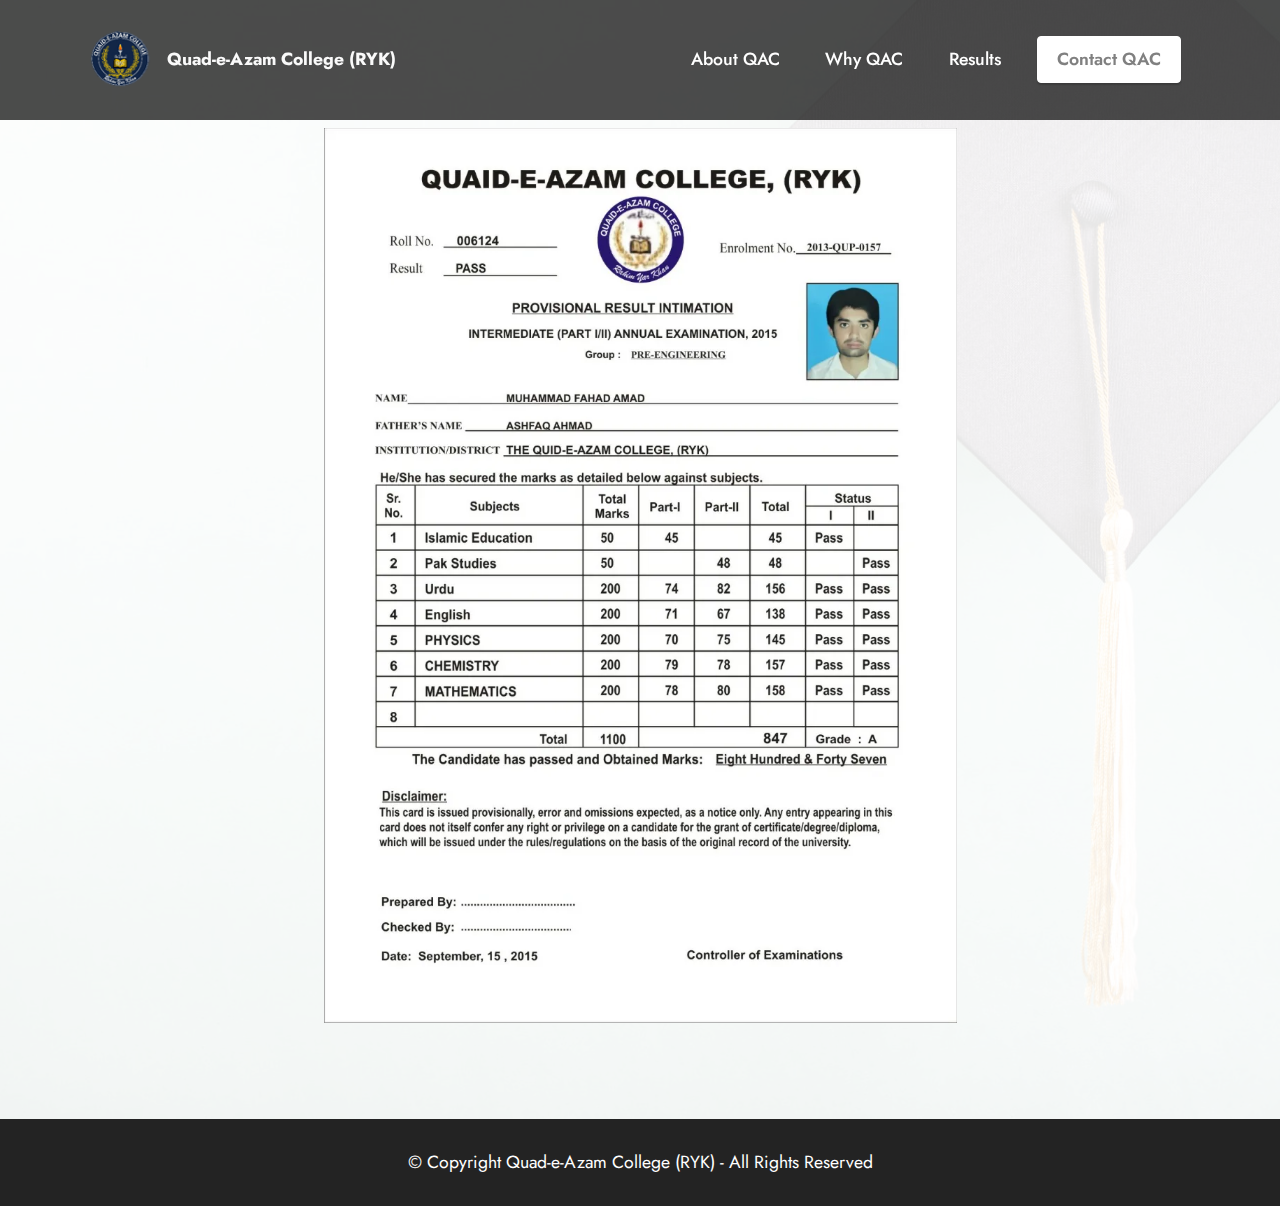
==== commit 4aca1cc8: "Update 006124.html" ====
--- a/006124.html
+++ b/006124.html
@@ -70,7 +70,7 @@
         <div class="row justify-content-center">
             <div class="col-12 col-lg-7">
                 <div class="image-wrapper">
-                    <img src="assets/images/149826-1131x1600.jpg" alt="">
+                    <img src="assets/images/149826-1131x1600_2.jpg" alt="">
                     
                 </div>
             </div>
@@ -97,4 +97,4 @@
   
   
 </body>
-</html>+</html>
